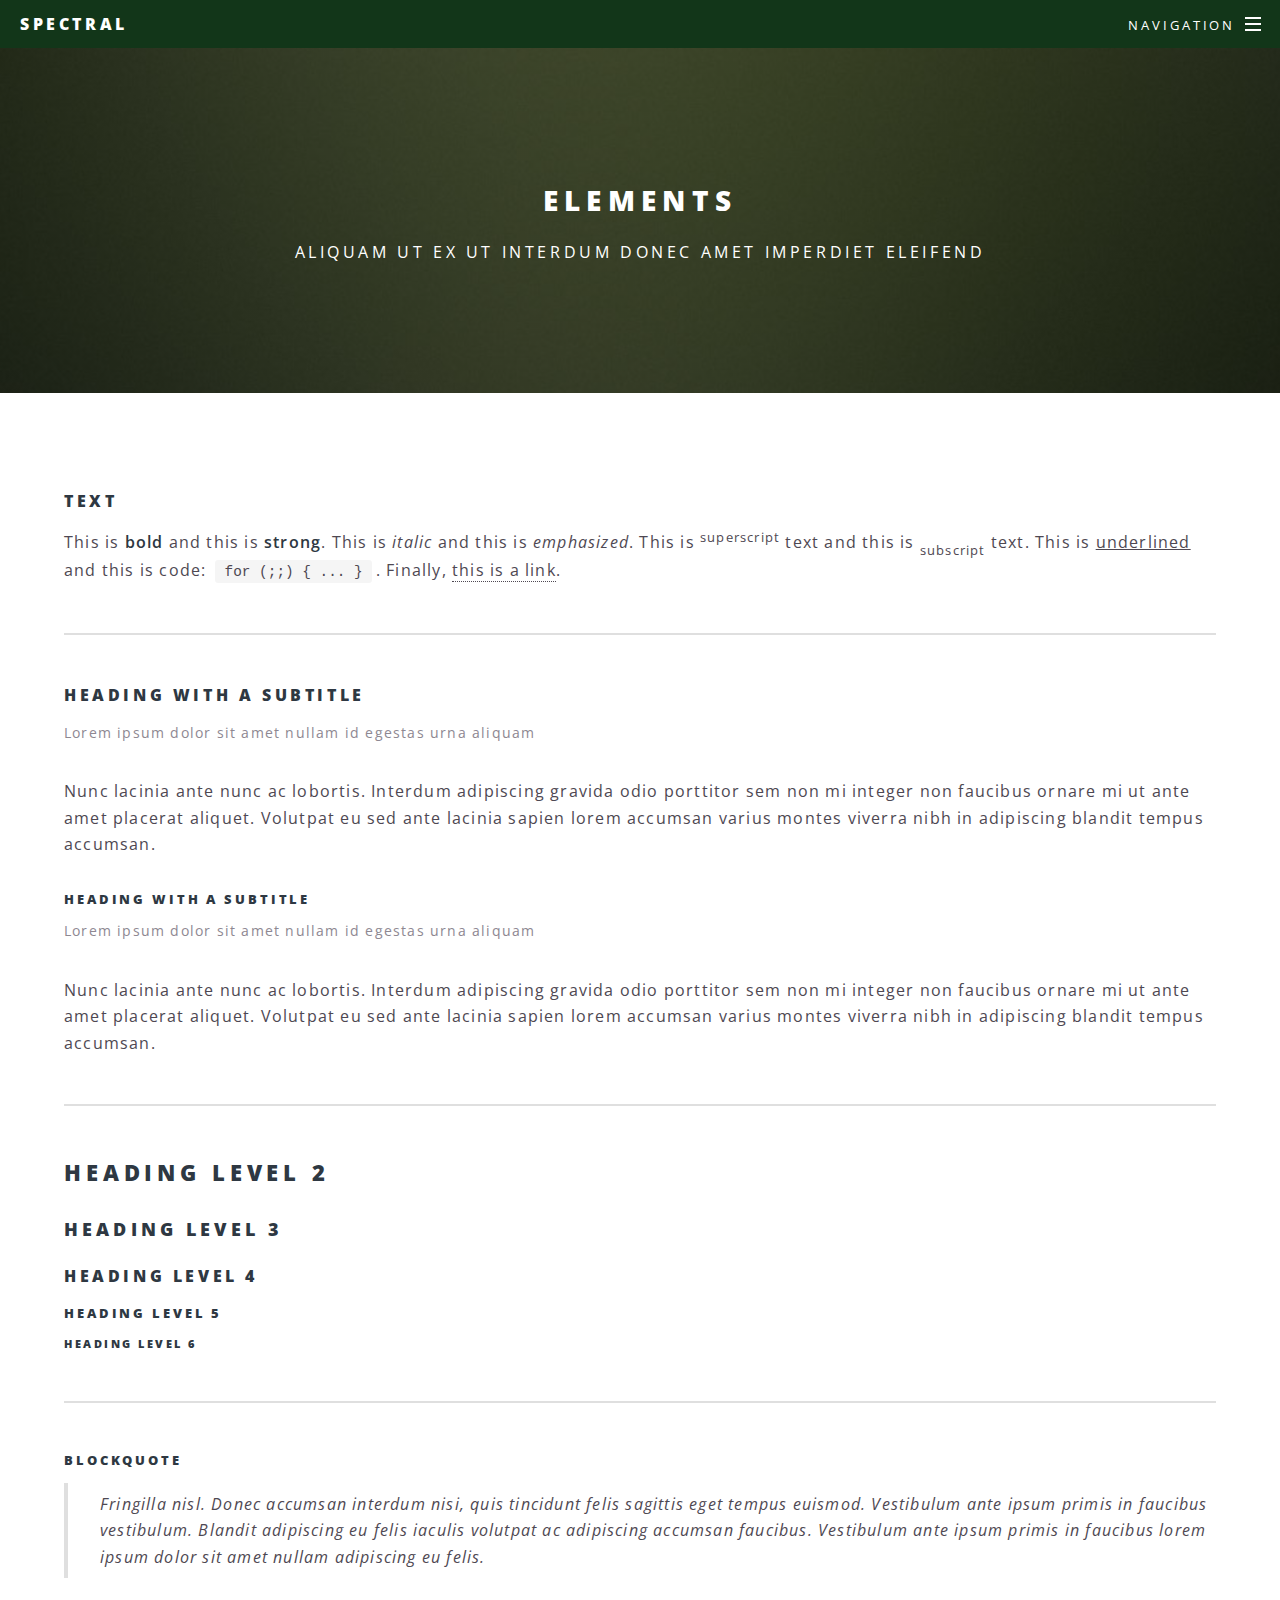
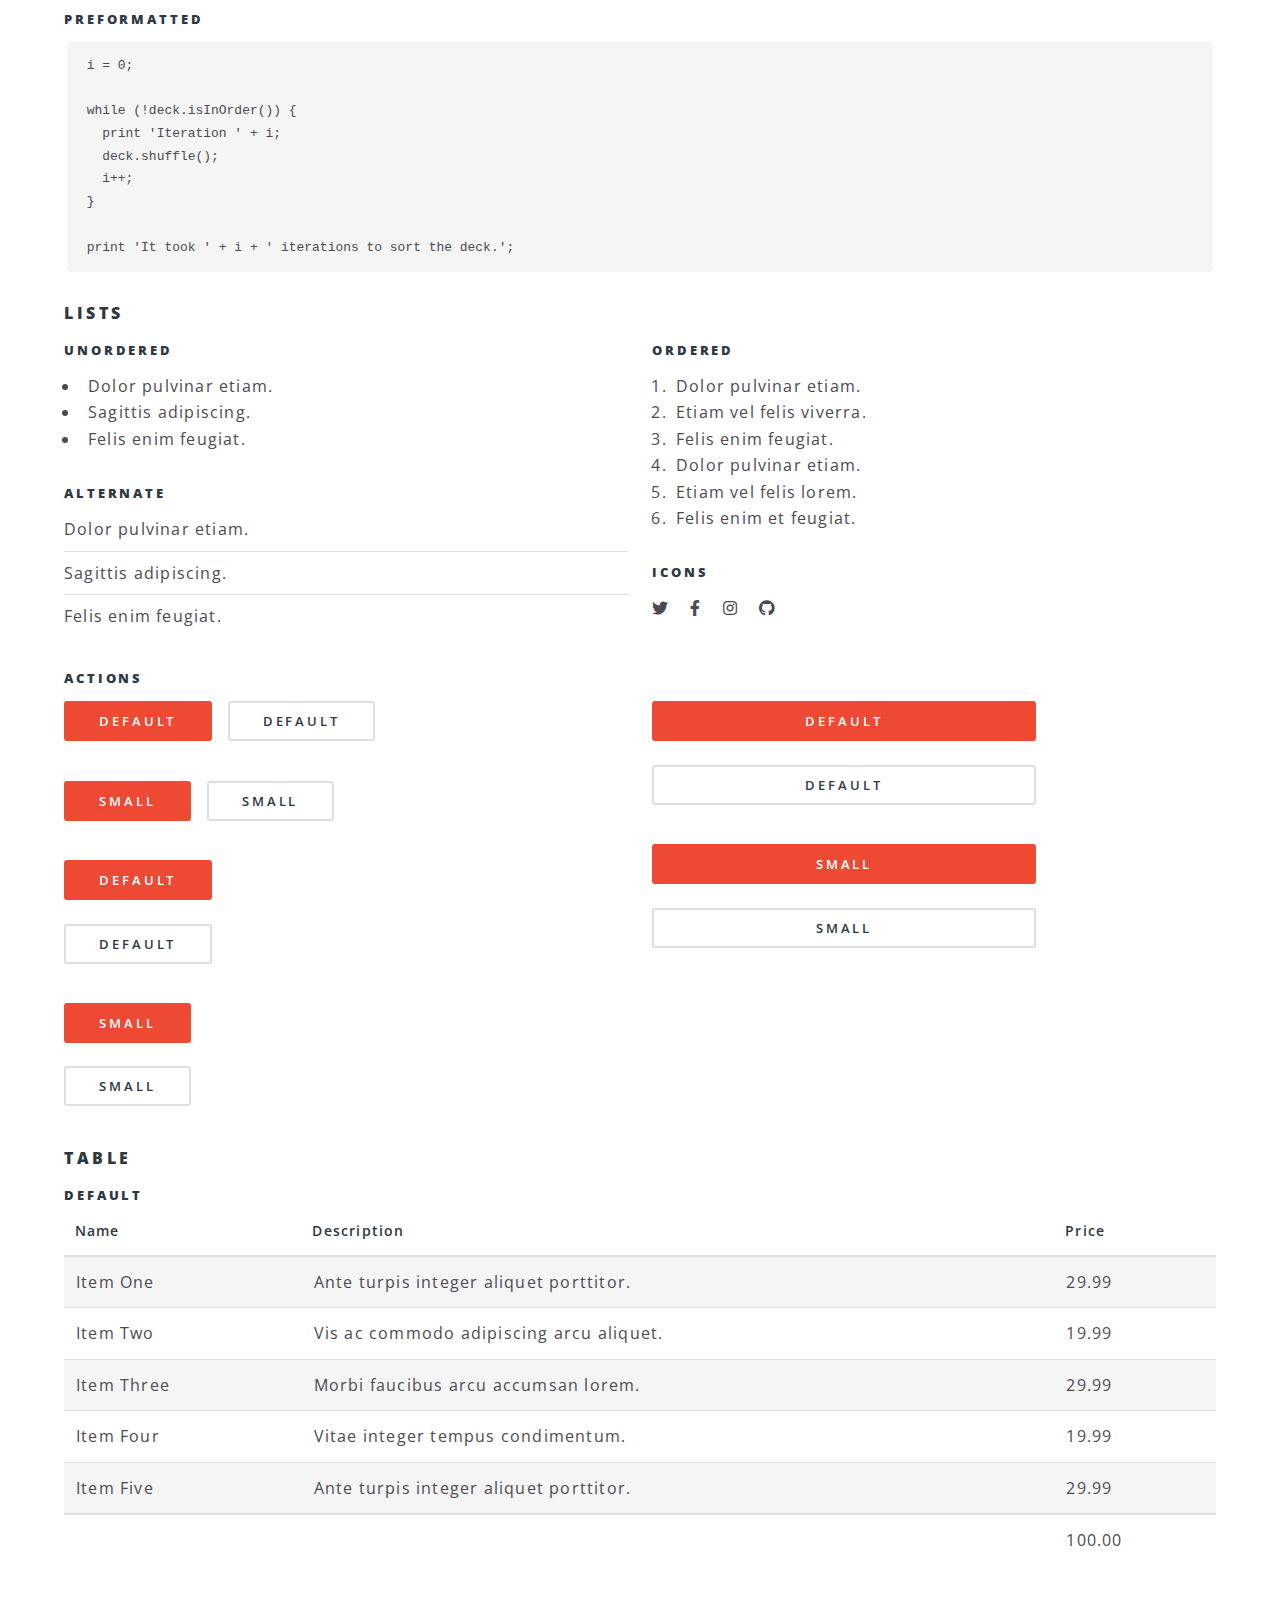
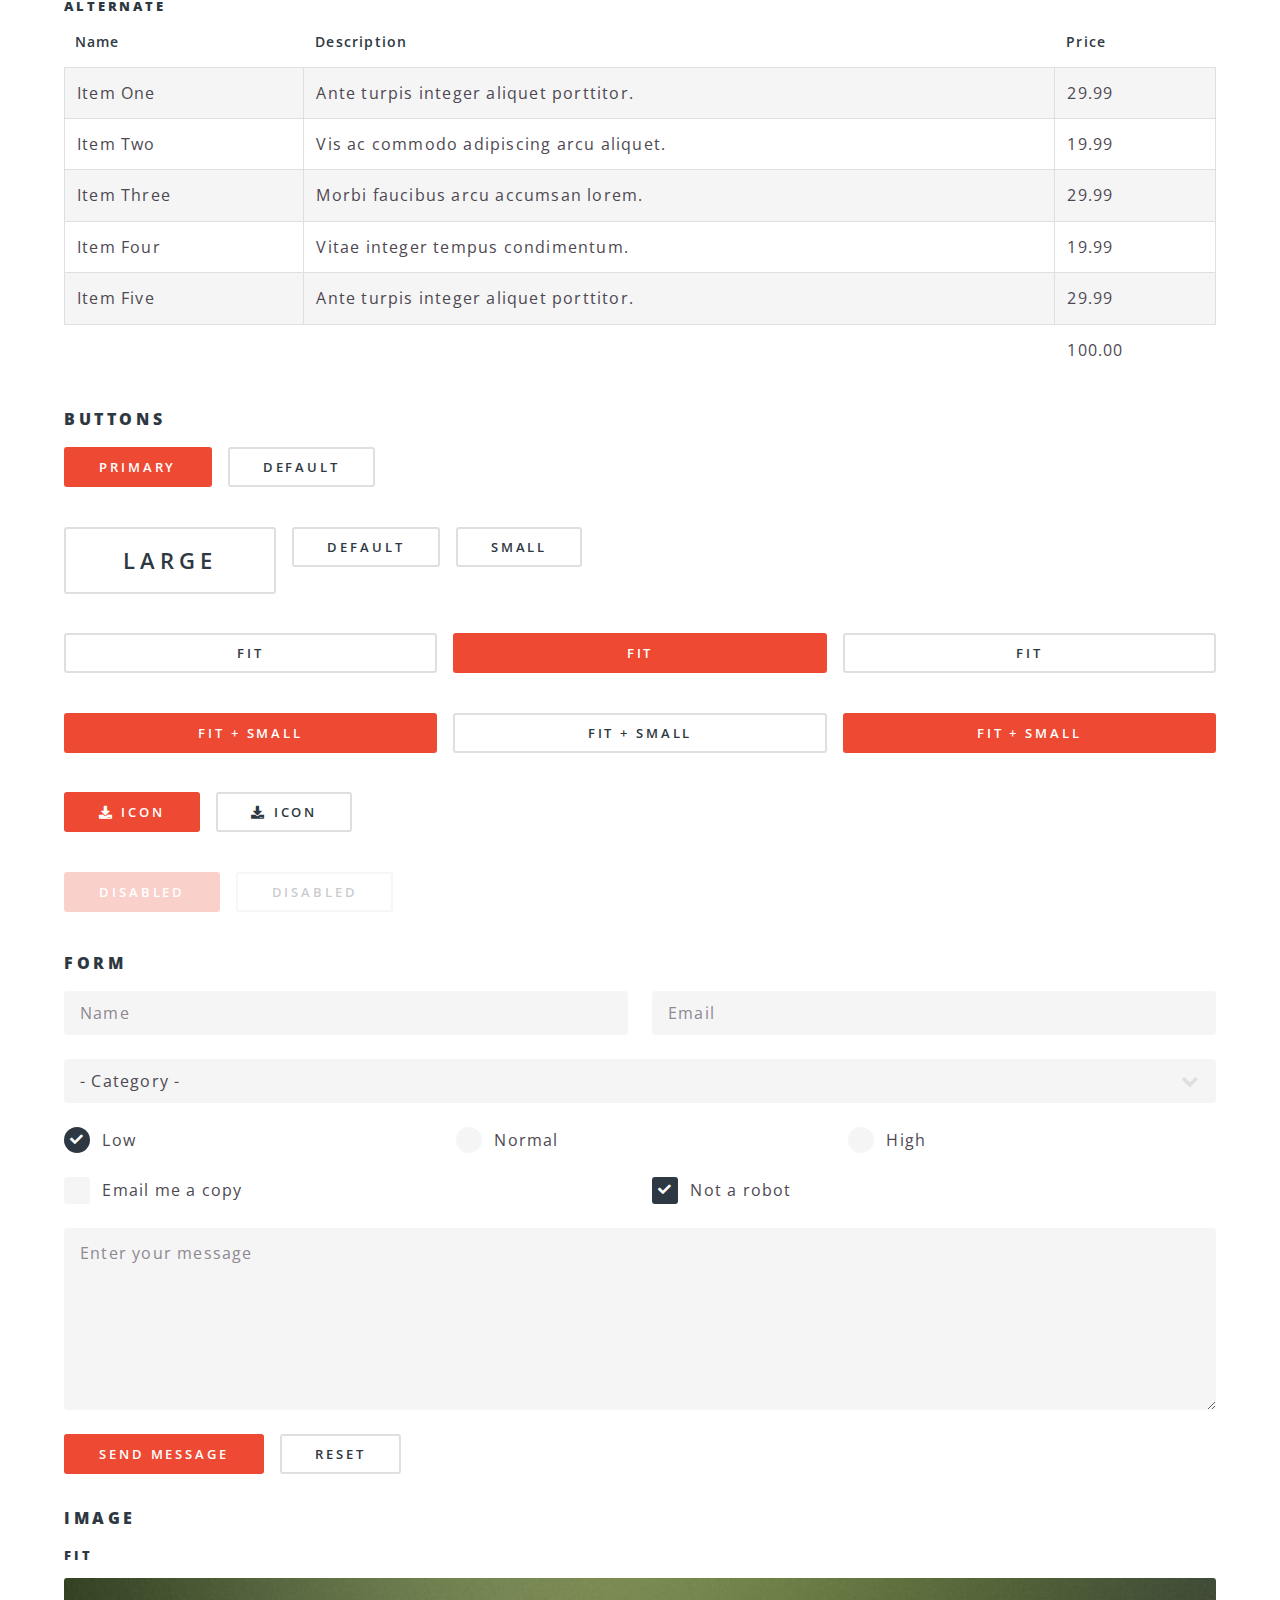
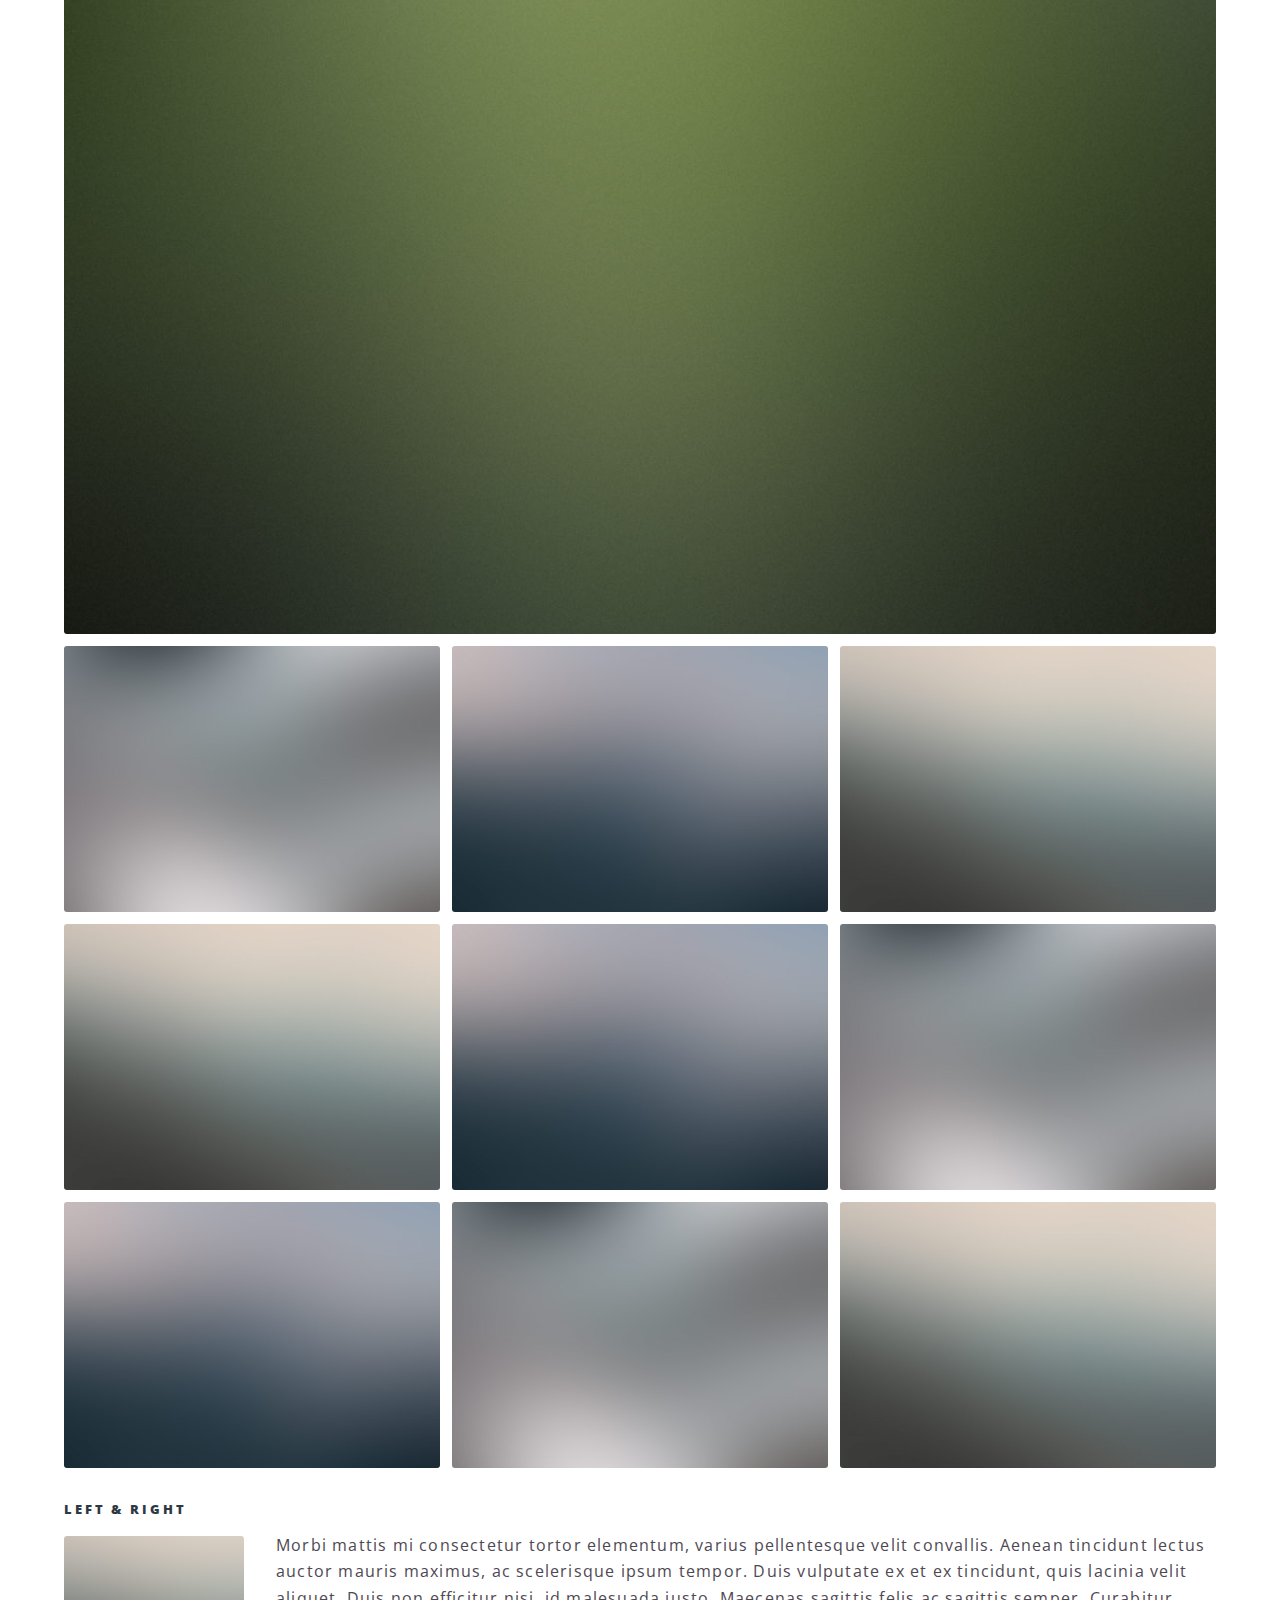
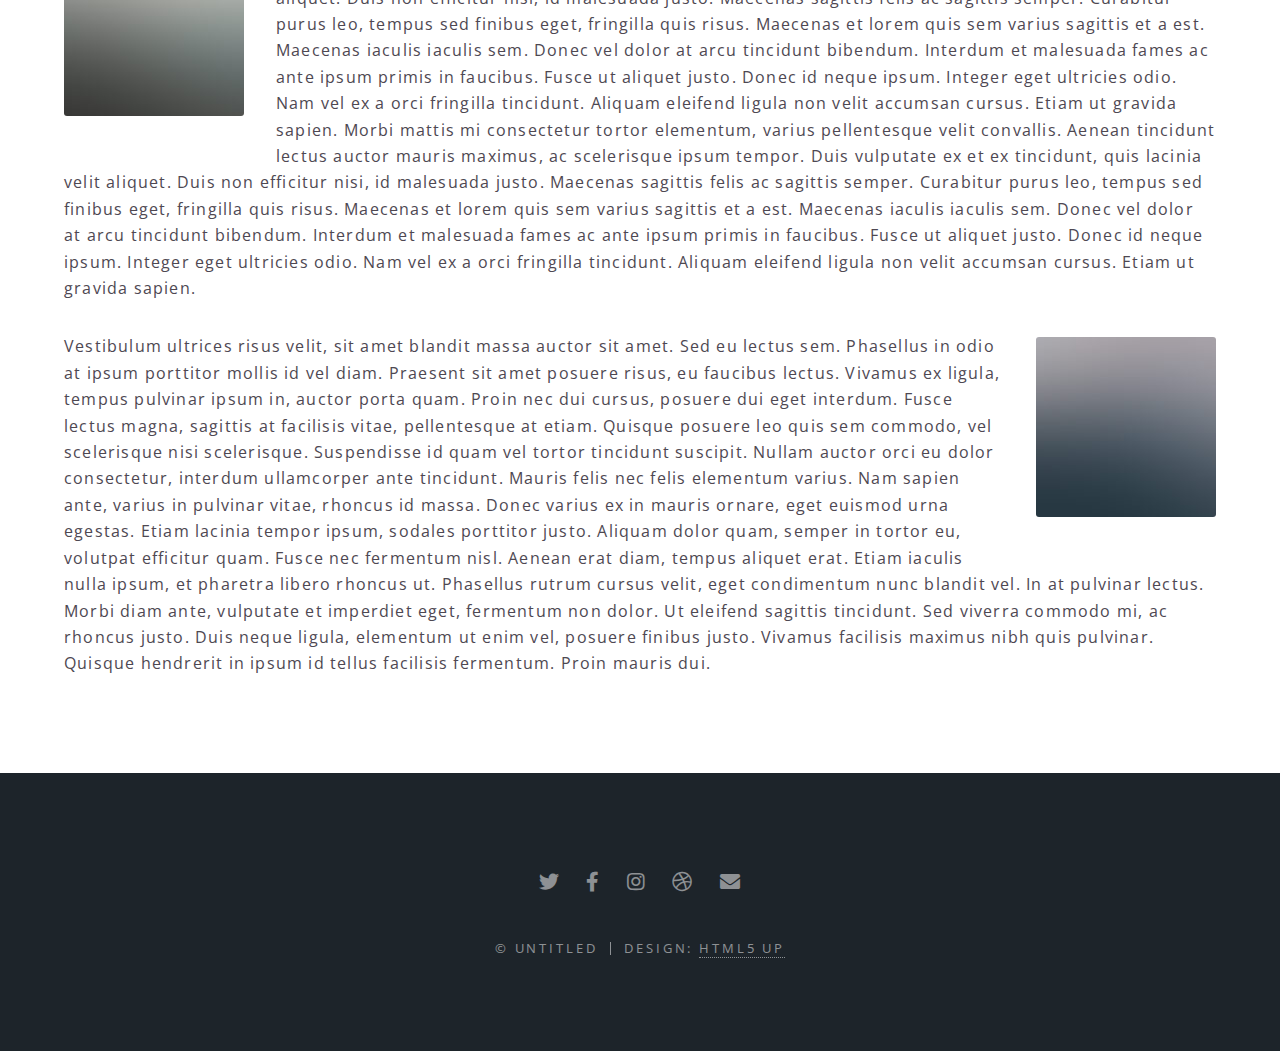
==== contact.html @ ce726f8d "first commit" ====
<!DOCTYPE HTML>
<!--
	Spectral by HTML5 UP
	html5up.net | @ajlkn
	Free for personal and commercial use under the CCA 3.0 license (html5up.net/license)
-->
<html>
	<head>
		<title>Elements - Spectral by HTML5 UP</title>
		<meta charset="utf-8" />
		<meta name="viewport" content="width=device-width, initial-scale=1, user-scalable=no" />
		<link rel="stylesheet" href="assets/css/main.css" />
		<noscript><link rel="stylesheet" href="assets/css/noscript.css" /></noscript>
	</head>
	<body class="is-preload">

		<!-- Page Wrapper -->
			<div id="page-wrapper">

				<!-- Header -->
					<header id="header">
						<h1><a href="index.html">Spectral</a></h1>
						<nav id="nav">
							<ul>
								<li class="special">
									<a href="#menu" class="menuToggle"><span>Navigation</span></a>
									<div id="menu">
										<ul>
											<li><a href="index.html">About Me</a></li>
											<li><a href="education.html">Education</a></li>
											<li><a href="work.html">Work</a></li>
											<li><a href="research.html">Research</a></li>
											<li><a href="photos.html">Photography</a></li>
											<li><a href="contact.html">Contact</a></li>
										</ul>
									</div>
								</li>
							</ul>
						</nav>
					</header>

				<!-- Main -->
					<article id="main">
						<header>
							<h2>Elements</h2>
							<p>Aliquam ut ex ut interdum donec amet imperdiet eleifend</p>
						</header>
						<section class="wrapper style5">
							<div class="inner">

								<section>
									<h4>Text</h4>
									<p>This is <b>bold</b> and this is <strong>strong</strong>. This is <i>italic</i> and this is <em>emphasized</em>.
									This is <sup>superscript</sup> text and this is <sub>subscript</sub> text.
									This is <u>underlined</u> and this is code: <code>for (;;) { ... }</code>. Finally, <a href="#">this is a link</a>.</p>
									<hr />
									<header>
										<h4>Heading with a Subtitle</h4>
										<p>Lorem ipsum dolor sit amet nullam id egestas urna aliquam</p>
									</header>
									<p>Nunc lacinia ante nunc ac lobortis. Interdum adipiscing gravida odio porttitor sem non mi integer non faucibus ornare mi ut ante amet placerat aliquet. Volutpat eu sed ante lacinia sapien lorem accumsan varius montes viverra nibh in adipiscing blandit tempus accumsan.</p>
									<header>
										<h5>Heading with a Subtitle</h5>
										<p>Lorem ipsum dolor sit amet nullam id egestas urna aliquam</p>
									</header>
									<p>Nunc lacinia ante nunc ac lobortis. Interdum adipiscing gravida odio porttitor sem non mi integer non faucibus ornare mi ut ante amet placerat aliquet. Volutpat eu sed ante lacinia sapien lorem accumsan varius montes viverra nibh in adipiscing blandit tempus accumsan.</p>
									<hr />
									<h2>Heading Level 2</h2>
									<h3>Heading Level 3</h3>
									<h4>Heading Level 4</h4>
									<h5>Heading Level 5</h5>
									<h6>Heading Level 6</h6>
									<hr />
									<h5>Blockquote</h5>
									<blockquote>Fringilla nisl. Donec accumsan interdum nisi, quis tincidunt felis sagittis eget tempus euismod. Vestibulum ante ipsum primis in faucibus vestibulum. Blandit adipiscing eu felis iaculis volutpat ac adipiscing accumsan faucibus. Vestibulum ante ipsum primis in faucibus lorem ipsum dolor sit amet nullam adipiscing eu felis.</blockquote>
									<h5>Preformatted</h5>
									<pre><code>i = 0;

while (!deck.isInOrder()) {
  print 'Iteration ' + i;
  deck.shuffle();
  i++;
}

print 'It took ' + i + ' iterations to sort the deck.';</code></pre>
								</section>

								<section>
									<h4>Lists</h4>
									<div class="row">
										<div class="col-6 col-12-medium">
											<h5>Unordered</h5>
											<ul>
												<li>Dolor pulvinar etiam.</li>
												<li>Sagittis adipiscing.</li>
												<li>Felis enim feugiat.</li>
											</ul>
											<h5>Alternate</h5>
											<ul class="alt">
												<li>Dolor pulvinar etiam.</li>
												<li>Sagittis adipiscing.</li>
												<li>Felis enim feugiat.</li>
											</ul>
										</div>
										<div class="col-6 col-12-medium">
											<h5>Ordered</h5>
											<ol>
												<li>Dolor pulvinar etiam.</li>
												<li>Etiam vel felis viverra.</li>
												<li>Felis enim feugiat.</li>
												<li>Dolor pulvinar etiam.</li>
												<li>Etiam vel felis lorem.</li>
												<li>Felis enim et feugiat.</li>
											</ol>
											<h5>Icons</h5>
											<ul class="icons">
												<li><a href="#" class="icon brands fa-twitter"><span class="label">Twitter</span></a></li>
												<li><a href="#" class="icon brands fa-facebook-f"><span class="label">Facebook</span></a></li>
												<li><a href="#" class="icon brands fa-instagram"><span class="label">Instagram</span></a></li>
												<li><a href="#" class="icon brands fa-github"><span class="label">Github</span></a></li>
											</ul>
										</div>
									</div>
									<h5>Actions</h5>
									<div class="row">
										<div class="col-6 col-12-medium">
											<ul class="actions">
												<li><a href="#" class="button primary">Default</a></li>
												<li><a href="#" class="button">Default</a></li>
											</ul>
											<ul class="actions small">
												<li><a href="#" class="button primary small">Small</a></li>
												<li><a href="#" class="button small">Small</a></li>
											</ul>
											<ul class="actions stacked">
												<li><a href="#" class="button primary">Default</a></li>
												<li><a href="#" class="button">Default</a></li>
											</ul>
											<ul class="actions stacked">
												<li><a href="#" class="button primary small">Small</a></li>
												<li><a href="#" class="button small">Small</a></li>
											</ul>
										</div>
										<div class="col-6 col-12-medium">
											<ul class="actions stacked">
												<li><a href="#" class="button primary fit">Default</a></li>
												<li><a href="#" class="button fit">Default</a></li>
											</ul>
											<ul class="actions stacked">
												<li><a href="#" class="button primary small fit">Small</a></li>
												<li><a href="#" class="button small fit">Small</a></li>
											</ul>
										</div>
									</div>
								</section>

								<section>
									<h4>Table</h4>
									<h5>Default</h5>
									<div class="table-wrapper">
										<table>
											<thead>
												<tr>
													<th>Name</th>
													<th>Description</th>
													<th>Price</th>
												</tr>
											</thead>
											<tbody>
												<tr>
													<td>Item One</td>
													<td>Ante turpis integer aliquet porttitor.</td>
													<td>29.99</td>
												</tr>
												<tr>
													<td>Item Two</td>
													<td>Vis ac commodo adipiscing arcu aliquet.</td>
													<td>19.99</td>
												</tr>
												<tr>
													<td>Item Three</td>
													<td> Morbi faucibus arcu accumsan lorem.</td>
													<td>29.99</td>
												</tr>
												<tr>
													<td>Item Four</td>
													<td>Vitae integer tempus condimentum.</td>
													<td>19.99</td>
												</tr>
												<tr>
													<td>Item Five</td>
													<td>Ante turpis integer aliquet porttitor.</td>
													<td>29.99</td>
												</tr>
											</tbody>
											<tfoot>
												<tr>
													<td colspan="2"></td>
													<td>100.00</td>
												</tr>
											</tfoot>
										</table>
									</div>

									<h5>Alternate</h5>
									<div class="table-wrapper">
										<table class="alt">
											<thead>
												<tr>
													<th>Name</th>
													<th>Description</th>
													<th>Price</th>
												</tr>
											</thead>
											<tbody>
												<tr>
													<td>Item One</td>
													<td>Ante turpis integer aliquet porttitor.</td>
													<td>29.99</td>
												</tr>
												<tr>
													<td>Item Two</td>
													<td>Vis ac commodo adipiscing arcu aliquet.</td>
													<td>19.99</td>
												</tr>
												<tr>
													<td>Item Three</td>
													<td> Morbi faucibus arcu accumsan lorem.</td>
													<td>29.99</td>
												</tr>
												<tr>
													<td>Item Four</td>
													<td>Vitae integer tempus condimentum.</td>
													<td>19.99</td>
												</tr>
												<tr>
													<td>Item Five</td>
													<td>Ante turpis integer aliquet porttitor.</td>
													<td>29.99</td>
												</tr>
											</tbody>
											<tfoot>
												<tr>
													<td colspan="2"></td>
													<td>100.00</td>
												</tr>
											</tfoot>
										</table>
									</div>
								</section>

								<section>
									<h4>Buttons</h4>
									<ul class="actions">
										<li><a href="#" class="button primary">Primary</a></li>
										<li><a href="#" class="button">Default</a></li>
									</ul>
									<ul class="actions">
										<li><a href="#" class="button large">Large</a></li>
										<li><a href="#" class="button">Default</a></li>
										<li><a href="#" class="button small">Small</a></li>
									</ul>
									<ul class="actions fit">
										<li><a href="#" class="button fit">Fit</a></li>
										<li><a href="#" class="button primary fit">Fit</a></li>
										<li><a href="#" class="button fit">Fit</a></li>
									</ul>
									<ul class="actions fit small">
										<li><a href="#" class="button primary fit small">Fit + Small</a></li>
										<li><a href="#" class="button fit small">Fit + Small</a></li>
										<li><a href="#" class="button primary fit small">Fit + Small</a></li>
									</ul>
									<ul class="actions">
										<li><a href="#" class="button primary icon solid fa-download">Icon</a></li>
										<li><a href="#" class="button icon solid fa-download">Icon</a></li>
									</ul>
									<ul class="actions">
										<li><span class="button primary disabled">Disabled</span></li>
										<li><span class="button disabled">Disabled</span></li>
									</ul>
								</section>

								<section>
									<h4>Form</h4>
									<form method="post" action="#">
										<div class="row gtr-uniform">
											<div class="col-6 col-12-xsmall">
												<input type="text" name="demo-name" id="demo-name" value="" placeholder="Name" />
											</div>
											<div class="col-6 col-12-xsmall">
												<input type="email" name="demo-email" id="demo-email" value="" placeholder="Email" />
											</div>
											<div class="col-12">
												<select name="demo-category" id="demo-category">
													<option value="">- Category -</option>
													<option value="1">Manufacturing</option>
													<option value="1">Shipping</option>
													<option value="1">Administration</option>
													<option value="1">Human Resources</option>
												</select>
											</div>
											<div class="col-4 col-12-small">
												<input type="radio" id="demo-priority-low" name="demo-priority" checked>
												<label for="demo-priority-low">Low</label>
											</div>
											<div class="col-4 col-12-small">
												<input type="radio" id="demo-priority-normal" name="demo-priority">
												<label for="demo-priority-normal">Normal</label>
											</div>
											<div class="col-4 col-12-small">
												<input type="radio" id="demo-priority-high" name="demo-priority">
												<label for="demo-priority-high">High</label>
											</div>
											<div class="col-6 col-12-small">
												<input type="checkbox" id="demo-copy" name="demo-copy">
												<label for="demo-copy">Email me a copy</label>
											</div>
											<div class="col-6 col-12-small">
												<input type="checkbox" id="demo-human" name="demo-human" checked>
												<label for="demo-human">Not a robot</label>
											</div>
											<div class="col-12">
												<textarea name="demo-message" id="demo-message" placeholder="Enter your message" rows="6"></textarea>
											</div>
											<div class="col-12">
												<ul class="actions">
													<li><input type="submit" value="Send Message" class="primary" /></li>
													<li><input type="reset" value="Reset" /></li>
												</ul>
											</div>
										</div>
									</form>
								</section>

								<section>
									<h4>Image</h4>
									<h5>Fit</h5>
									<div class="box alt">
										<div class="row gtr-50 gtr-uniform">
											<div class="col-12"><span class="image fit"><img src="images/banner.jpg" alt="" /></span></div>
											<div class="col-4"><span class="image fit"><img src="images/pic01.jpg" alt="" /></span></div>
											<div class="col-4"><span class="image fit"><img src="images/pic02.jpg" alt="" /></span></div>
											<div class="col-4"><span class="image fit"><img src="images/pic03.jpg" alt="" /></span></div>
											<div class="col-4"><span class="image fit"><img src="images/pic03.jpg" alt="" /></span></div>
											<div class="col-4"><span class="image fit"><img src="images/pic02.jpg" alt="" /></span></div>
											<div class="col-4"><span class="image fit"><img src="images/pic01.jpg" alt="" /></span></div>
											<div class="col-4"><span class="image fit"><img src="images/pic02.jpg" alt="" /></span></div>
											<div class="col-4"><span class="image fit"><img src="images/pic01.jpg" alt="" /></span></div>
											<div class="col-4"><span class="image fit"><img src="images/pic03.jpg" alt="" /></span></div>
										</div>
									</div>
									<h5>Left &amp; Right</h5>
									<p><span class="image left"><img src="images/pic04.jpg" alt="" /></span>Morbi mattis mi consectetur tortor elementum, varius pellentesque velit convallis. Aenean tincidunt lectus auctor mauris maximus, ac scelerisque ipsum tempor. Duis vulputate ex et ex tincidunt, quis lacinia velit aliquet. Duis non efficitur nisi, id malesuada justo. Maecenas sagittis felis ac sagittis semper. Curabitur purus leo, tempus sed finibus eget, fringilla quis risus. Maecenas et lorem quis sem varius sagittis et a est. Maecenas iaculis iaculis sem. Donec vel dolor at arcu tincidunt bibendum. Interdum et malesuada fames ac ante ipsum primis in faucibus. Fusce ut aliquet justo. Donec id neque ipsum. Integer eget ultricies odio. Nam vel ex a orci fringilla tincidunt. Aliquam eleifend ligula non velit accumsan cursus. Etiam ut gravida sapien. Morbi mattis mi consectetur tortor elementum, varius pellentesque velit convallis. Aenean tincidunt lectus auctor mauris maximus, ac scelerisque ipsum tempor. Duis vulputate ex et ex tincidunt, quis lacinia velit aliquet. Duis non efficitur nisi, id malesuada justo. Maecenas sagittis felis ac sagittis semper. Curabitur purus leo, tempus sed finibus eget, fringilla quis risus. Maecenas et lorem quis sem varius sagittis et a est. Maecenas iaculis iaculis sem. Donec vel dolor at arcu tincidunt bibendum. Interdum et malesuada fames ac ante ipsum primis in faucibus. Fusce ut aliquet justo. Donec id neque ipsum. Integer eget ultricies odio. Nam vel ex a orci fringilla tincidunt. Aliquam eleifend ligula non velit accumsan cursus. Etiam ut gravida sapien.</p>
									<p><span class="image right"><img src="images/pic05.jpg" alt="" /></span>Vestibulum ultrices risus velit, sit amet blandit massa auctor sit amet. Sed eu lectus sem. Phasellus in odio at ipsum porttitor mollis id vel diam. Praesent sit amet posuere risus, eu faucibus lectus. Vivamus ex ligula, tempus pulvinar ipsum in, auctor porta quam. Proin nec dui cursus, posuere dui eget interdum. Fusce lectus magna, sagittis at facilisis vitae, pellentesque at etiam. Quisque posuere leo quis sem commodo, vel scelerisque nisi scelerisque. Suspendisse id quam vel tortor tincidunt suscipit. Nullam auctor orci eu dolor consectetur, interdum ullamcorper ante tincidunt. Mauris felis nec felis elementum varius. Nam sapien ante, varius in pulvinar vitae, rhoncus id massa. Donec varius ex in mauris ornare, eget euismod urna egestas. Etiam lacinia tempor ipsum, sodales porttitor justo. Aliquam dolor quam, semper in tortor eu, volutpat efficitur quam. Fusce nec fermentum nisl. Aenean erat diam, tempus aliquet erat. Etiam iaculis nulla ipsum, et pharetra libero rhoncus ut. Phasellus rutrum cursus velit, eget condimentum nunc blandit vel. In at pulvinar lectus. Morbi diam ante, vulputate et imperdiet eget, fermentum non dolor. Ut eleifend sagittis tincidunt. Sed viverra commodo mi, ac rhoncus justo. Duis neque ligula, elementum ut enim vel, posuere finibus justo. Vivamus facilisis maximus nibh quis pulvinar. Quisque hendrerit in ipsum id tellus facilisis fermentum. Proin mauris dui.</p>
								</section>

							</div>
						</section>
					</article>

				<!-- Footer -->
					<footer id="footer">
						<ul class="icons">
							<li><a href="#" class="icon brands fa-twitter"><span class="label">Twitter</span></a></li>
							<li><a href="#" class="icon brands fa-facebook-f"><span class="label">Facebook</span></a></li>
							<li><a href="#" class="icon brands fa-instagram"><span class="label">Instagram</span></a></li>
							<li><a href="#" class="icon brands fa-dribbble"><span class="label">Dribbble</span></a></li>
							<li><a href="#" class="icon solid fa-envelope"><span class="label">Email</span></a></li>
						</ul>
						<ul class="copyright">
							<li>&copy; Untitled</li><li>Design: <a href="http://html5up.net">HTML5 UP</a></li>
						</ul>
					</footer>

			</div>

		<!-- Scripts -->
			<script src="assets/js/jquery.min.js"></script>
			<script src="assets/js/jquery.scrollex.min.js"></script>
			<script src="assets/js/jquery.scrolly.min.js"></script>
			<script src="assets/js/browser.min.js"></script>
			<script src="assets/js/breakpoints.min.js"></script>
			<script src="assets/js/util.js"></script>
			<script src="assets/js/main.js"></script>

	</body>
</html>
---- assets/css/main.css ----
@import url(fontawesome-all.min.css);
@import url("https://fonts.googleapis.com/css?family=Open+Sans:400,400italic,600,600italic,800,800italic");

/*
	Spectral by HTML5 UP
	html5up.net | @ajlkn
	Free for personal and commercial use under the CCA 3.0 license (html5up.net/license)
*/

html, body, div, span, applet, object,
iframe, h1, h2, h3, h4, h5, h6, p, blockquote,
pre, a, abbr, acronym, address, big, cite,
code, del, dfn, em, img, ins, kbd, q, s, samp,
small, strike, strong, sub, sup, tt, var, b,
u, i, center, dl, dt, dd, ol, ul, li, fieldset,
form, label, legend, table, caption, tbody,
tfoot, thead, tr, th, td, article, aside,
canvas, details, embed, figure, figcaption,
footer, header, hgroup, menu, nav, output, ruby,
section, summary, time, mark, audio, video {
	margin: 0;
	padding: 0;
	border: 0;
	font-size: 100%;
	font: inherit;
	vertical-align: baseline;}

article, aside, details, figcaption, figure,
footer, header, hgroup, menu, nav, section {
	display: block;}

body {
	line-height: 1;
}

ol, ul {
	list-style: none;
}

blockquote, q {
	quotes: none;
}

	blockquote:before, blockquote:after, q:before, q:after {
		content: '';
		content: none;
	}

table {
	border-collapse: collapse;
	border-spacing: 0;
}

body {
	-webkit-text-size-adjust: none;
}

mark {
	background-color: transparent;
	color: inherit;
}

input::-moz-focus-inner {
	border: 0;
	padding: 0;
}

input, select, textarea {
	-moz-appearance: none;
	-webkit-appearance: none;
	-ms-appearance: none;
	appearance: none;
}

/* Basic */

	@-ms-viewport {
		width: device-width;
	}

	html {
		box-sizing: border-box;
	}

	*, *:before, *:after {
		box-sizing: inherit;
	}

	body {
		background: #2e3842;
	}

		body.is-preload *, body.is-preload *:before, body.is-preload *:after {
			-moz-animation: none !important;
			-webkit-animation: none !important;
			-ms-animation: none !important;
			animation: none !important;
			-moz-transition: none !important;
			-webkit-transition: none !important;
			-ms-transition: none !important;
			transition: none !important;
		}

	body, input, select, textarea {
		color: #fff;
		font-family: "Open Sans", Helvetica, sans-serif;
		font-size: 15pt;
		font-weight: 400;
		letter-spacing: 0.075em;
		line-height: 1.65em;
	}

		@media screen and (max-width: 1680px) {

			body, input, select, textarea {
				font-size: 13pt;
			}

		}

		@media screen and (max-width: 1280px) {

			body, input, select, textarea {
				font-size: 12pt;
			}

		}

		@media screen and (max-width: 736px) {

			body, input, select, textarea {
				font-size: 11pt;
				letter-spacing: 0.0375em;
			}

		}

	a {
		-moz-transition: color 0.2s ease, border-bottom-color 0.2s ease;
		-webkit-transition: color 0.2s ease, border-bottom-color 0.2s ease;
		-ms-transition: color 0.2s ease, border-bottom-color 0.2s ease;
		transition: color 0.2s ease, border-bottom-color 0.2s ease;
		border-bottom: dotted 1px;
		color: inherit;
		text-decoration: none;
	}

		a:hover {
			border-bottom-color: transparent;
		}

	strong, b {
		color: #fff;
		font-weight: 600;
	}

	em, i {
		font-style: italic;
	}

	p {
		margin: 0 0 2em 0;
	}

	h1, h2, h3, h4, h5, h6 {
		color: #fff;
		font-weight: 800;
		letter-spacing: 0.225em;
		line-height: 1em;
		margin: 0 0 1em 0;
		text-transform: uppercase;
	}

		h1 a, h2 a, h3 a, h4 a, h5 a, h6 a {
			color: inherit;
			text-decoration: none;
		}

	h2 {
		font-size: 1.35em;
		line-height: 1.75em;
	}

		@media screen and (max-width: 736px) {

			h2 {
				font-size: 1.1em;
				line-height: 1.65em;
			}

		}

	h3 {
		font-size: 1.15em;
		line-height: 1.75em;
	}

		@media screen and (max-width: 736px) {

			h3 {
				font-size: 1em;
				line-height: 1.65em;
			}

		}

	h4 {
		font-size: 1em;
		line-height: 1.5em;
	}

	h5 {
		font-size: 0.8em;
		line-height: 1.5em;
	}

	h6 {
		font-size: 0.7em;
		line-height: 1.5em;
	}

	sub {
		font-size: 0.8em;
		position: relative;
		top: 0.5em;
	}

	sup {
		font-size: 0.8em;
		position: relative;
		top: -0.5em;
	}

	hr {
		border: 0;
		border-bottom: solid 2px #fff;
		margin: 3em 0;
	}

		hr.major {
			margin: 4.5em 0;
		}

	blockquote {
		border-left: solid 4px #fff;
		font-style: italic;
		margin: 0 0 2em 0;
		padding: 0.5em 0 0.5em 2em;
	}

	code {
		background: rgba(144, 144, 144, 0.25);
		border-radius: 3px;
		font-family: "Courier New", monospace;
		font-size: 0.9em;
		letter-spacing: 0;
		margin: 0 0.25em;
		padding: 0.25em 0.65em;
	}

	pre {
		-webkit-overflow-scrolling: touch;
		font-family: "Courier New", monospace;
		font-size: 0.9em;
		margin: 0 0 2em 0;
	}

		pre code {
			display: block;
			line-height: 1.75em;
			padding: 1em 1.5em;
			overflow-x: auto;
		}

	.align-left {
		text-align: left;
	}

	.align-center {
		text-align: center;
	}

	.align-right {
		text-align: right;
	}

/* Row */

	.row {
		display: flex;
		flex-wrap: wrap;
		box-sizing: border-box;
		align-items: stretch;
	}

		.row > * {
			box-sizing: border-box;
		}

		.row.gtr-uniform > * > :last-child {
			margin-bottom: 0;
		}

		.row.aln-left {
			justify-content: flex-start;
		}

		.row.aln-center {
			justify-content: center;
		}

		.row.aln-right {
			justify-content: flex-end;
		}

		.row.aln-top {
			align-items: flex-start;
		}

		.row.aln-middle {
			align-items: center;
		}

		.row.aln-bottom {
			align-items: flex-end;
		}

		.row > .imp {
			order: -1;
		}

		.row > .col-1 {
			width: 8.33333%;
		}

		.row > .off-1 {
			margin-left: 8.33333%;
		}

		.row > .col-2 {
			width: 16.66667%;
		}

		.row > .off-2 {
			margin-left: 16.66667%;
		}

		.row > .col-3 {
			width: 25%;
		}

		.row > .off-3 {
			margin-left: 25%;
		}

		.row > .col-4 {
			width: 33.33333%;
		}

		.row > .off-4 {
			margin-left: 33.33333%;
		}

		.row > .col-5 {
			width: 41.66667%;
		}

		.row > .off-5 {
			margin-left: 41.66667%;
		}

		.row > .col-6 {
			width: 50%;
		}

		.row > .off-6 {
			margin-left: 50%;
		}

		.row > .col-7 {
			width: 58.33333%;
		}

		.row > .off-7 {
			margin-left: 58.33333%;
		}

		.row > .col-8 {
			width: 66.66667%;
		}

		.row > .off-8 {
			margin-left: 66.66667%;
		}

		.row > .col-9 {
			width: 75%;
		}

		.row > .off-9 {
			margin-left: 75%;
		}

		.row > .col-10 {
			width: 83.33333%;
		}

		.row > .off-10 {
			margin-left: 83.33333%;
		}

		.row > .col-11 {
			width: 91.66667%;
		}

		.row > .off-11 {
			margin-left: 91.66667%;
		}

		.row > .col-12 {
			width: 100%;
		}

		.row > .off-12 {
			margin-left: 100%;
		}

		.row.gtr-0 {
			margin-top: 0;
			margin-left: 0em;
		}

			.row.gtr-0 > * {
				padding: 0 0 0 0em;
			}

			.row.gtr-0.gtr-uniform {
				margin-top: 0em;
			}

				.row.gtr-0.gtr-uniform > * {
					padding-top: 0em;
				}

		.row.gtr-25 {
			margin-top: 0;
			margin-left: -0.375em;
		}

			.row.gtr-25 > * {
				padding: 0 0 0 0.375em;
			}

			.row.gtr-25.gtr-uniform {
				margin-top: -0.375em;
			}

				.row.gtr-25.gtr-uniform > * {
					padding-top: 0.375em;
				}

		.row.gtr-50 {
			margin-top: 0;
			margin-left: -0.75em;
		}

			.row.gtr-50 > * {
				padding: 0 0 0 0.75em;
			}

			.row.gtr-50.gtr-uniform {
				margin-top: -0.75em;
			}

				.row.gtr-50.gtr-uniform > * {
					padding-top: 0.75em;
				}

		.row {
			margin-top: 0;
			margin-left: -1.5em;
		}

			.row > * {
				padding: 0 0 0 1.5em;
			}

			.row.gtr-uniform {
				margin-top: -1.5em;
			}

				.row.gtr-uniform > * {
					padding-top: 1.5em;
				}

		.row.gtr-150 {
			margin-top: 0;
			margin-left: -2.25em;
		}

			.row.gtr-150 > * {
				padding: 0 0 0 2.25em;
			}

			.row.gtr-150.gtr-uniform {
				margin-top: -2.25em;
			}

				.row.gtr-150.gtr-uniform > * {
					padding-top: 2.25em;
				}

		.row.gtr-200 {
			margin-top: 0;
			margin-left: -3em;
		}

			.row.gtr-200 > * {
				padding: 0 0 0 3em;
			}

			.row.gtr-200.gtr-uniform {
				margin-top: -3em;
			}

				.row.gtr-200.gtr-uniform > * {
					padding-top: 3em;
				}

		@media screen and (max-width: 1680px) {

			.row {
				display: flex;
				flex-wrap: wrap;
				box-sizing: border-box;
				align-items: stretch;
			}

				.row > * {
					box-sizing: border-box;
				}

				.row.gtr-uniform > * > :last-child {
					margin-bottom: 0;
				}

				.row.aln-left {
					justify-content: flex-start;
				}

				.row.aln-center {
					justify-content: center;
				}

				.row.aln-right {
					justify-content: flex-end;
				}

				.row.aln-top {
					align-items: flex-start;
				}

				.row.aln-middle {
					align-items: center;
				}

				.row.aln-bottom {
					align-items: flex-end;
				}

				.row > .imp-xlarge {
					order: -1;
				}

				.row > .col-1-xlarge {
					width: 8.33333%;
				}

				.row > .off-1-xlarge {
					margin-left: 8.33333%;
				}

				.row > .col-2-xlarge {
					width: 16.66667%;
				}

				.row > .off-2-xlarge {
					margin-left: 16.66667%;
				}

				.row > .col-3-xlarge {
					width: 25%;
				}

				.row > .off-3-xlarge {
					margin-left: 25%;
				}

				.row > .col-4-xlarge {
					width: 33.33333%;
				}

				.row > .off-4-xlarge {
					margin-left: 33.33333%;
				}

				.row > .col-5-xlarge {
					width: 41.66667%;
				}

				.row > .off-5-xlarge {
					margin-left: 41.66667%;
				}

				.row > .col-6-xlarge {
					width: 50%;
				}

				.row > .off-6-xlarge {
					margin-left: 50%;
				}

				.row > .col-7-xlarge {
					width: 58.33333%;
				}

				.row > .off-7-xlarge {
					margin-left: 58.33333%;
				}

				.row > .col-8-xlarge {
					width: 66.66667%;
				}

				.row > .off-8-xlarge {
					margin-left: 66.66667%;
				}

				.row > .col-9-xlarge {
					width: 75%;
				}

				.row > .off-9-xlarge {
					margin-left: 75%;
				}

				.row > .col-10-xlarge {
					width: 83.33333%;
				}

				.row > .off-10-xlarge {
					margin-left: 83.33333%;
				}

				.row > .col-11-xlarge {
					width: 91.66667%;
				}

				.row > .off-11-xlarge {
					margin-left: 91.66667%;
				}

				.row > .col-12-xlarge {
					width: 100%;
				}

				.row > .off-12-xlarge {
					margin-left: 100%;
				}

				.row.gtr-0 {
					margin-top: 0;
					margin-left: 0em;
				}

					.row.gtr-0 > * {
						padding: 0 0 0 0em;
					}

					.row.gtr-0.gtr-uniform {
						margin-top: 0em;
					}

						.row.gtr-0.gtr-uniform > * {
							padding-top: 0em;
						}

				.row.gtr-25 {
					margin-top: 0;
					margin-left: -0.375em;
				}

					.row.gtr-25 > * {
						padding: 0 0 0 0.375em;
					}

					.row.gtr-25.gtr-uniform {
						margin-top: -0.375em;
					}

						.row.gtr-25.gtr-uniform > * {
							padding-top: 0.375em;
						}

				.row.gtr-50 {
					margin-top: 0;
					margin-left: -0.75em;
				}

					.row.gtr-50 > * {
						padding: 0 0 0 0.75em;
					}

					.row.gtr-50.gtr-uniform {
						margin-top: -0.75em;
					}

						.row.gtr-50.gtr-uniform > * {
							padding-top: 0.75em;
						}

				.row {
					margin-top: 0;
					margin-left: -1.5em;
				}

					.row > * {
						padding: 0 0 0 1.5em;
					}

					.row.gtr-uniform {
						margin-top: -1.5em;
					}

						.row.gtr-uniform > * {
							padding-top: 1.5em;
						}

				.row.gtr-150 {
					margin-top: 0;
					margin-left: -2.25em;
				}

					.row.gtr-150 > * {
						padding: 0 0 0 2.25em;
					}

					.row.gtr-150.gtr-uniform {
						margin-top: -2.25em;
					}

						.row.gtr-150.gtr-uniform > * {
							padding-top: 2.25em;
						}

				.row.gtr-200 {
					margin-top: 0;
					margin-left: -3em;
				}

					.row.gtr-200 > * {
						padding: 0 0 0 3em;
					}

					.row.gtr-200.gtr-uniform {
						margin-top: -3em;
					}

						.row.gtr-200.gtr-uniform > * {
							padding-top: 3em;
						}

		}

		@media screen and (max-width: 1280px) {

			.row {
				display: flex;
				flex-wrap: wrap;
				box-sizing: border-box;
				align-items: stretch;
			}

				.row > * {
					box-sizing: border-box;
				}

				.row.gtr-uniform > * > :last-child {
					margin-bottom: 0;
				}

				.row.aln-left {
					justify-content: flex-start;
				}

				.row.aln-center {
					justify-content: center;
				}

				.row.aln-right {
					justify-content: flex-end;
				}

				.row.aln-top {
					align-items: flex-start;
				}

				.row.aln-middle {
					align-items: center;
				}

				.row.aln-bottom {
					align-items: flex-end;
				}

				.row > .imp-large {
					order: -1;
				}

				.row > .col-1-large {
					width: 8.33333%;
				}

				.row > .off-1-large {
					margin-left: 8.33333%;
				}

				.row > .col-2-large {
					width: 16.66667%;
				}

				.row > .off-2-large {
					margin-left: 16.66667%;
				}

				.row > .col-3-large {
					width: 25%;
				}

				.row > .off-3-large {
					margin-left: 25%;
				}

				.row > .col-4-large {
					width: 33.33333%;
				}

				.row > .off-4-large {
					margin-left: 33.33333%;
				}

				.row > .col-5-large {
					width: 41.66667%;
				}

				.row > .off-5-large {
					margin-left: 41.66667%;
				}

				.row > .col-6-large {
					width: 50%;
				}

				.row > .off-6-large {
					margin-left: 50%;
				}

				.row > .col-7-large {
					width: 58.33333%;
				}

				.row > .off-7-large {
					margin-left: 58.33333%;
				}

				.row > .col-8-large {
					width: 66.66667%;
				}

				.row > .off-8-large {
					margin-left: 66.66667%;
				}

				.row > .col-9-large {
					width: 75%;
				}

				.row > .off-9-large {
					margin-left: 75%;
				}

				.row > .col-10-large {
					width: 83.33333%;
				}

				.row > .off-10-large {
					margin-left: 83.33333%;
				}

				.row > .col-11-large {
					width: 91.66667%;
				}

				.row > .off-11-large {
					margin-left: 91.66667%;
				}

				.row > .col-12-large {
					width: 100%;
				}

				.row > .off-12-large {
					margin-left: 100%;
				}

				.row.gtr-0 {
					margin-top: 0;
					margin-left: 0em;
				}

					.row.gtr-0 > * {
						padding: 0 0 0 0em;
					}

					.row.gtr-0.gtr-uniform {
						margin-top: 0em;
					}

						.row.gtr-0.gtr-uniform > * {
							padding-top: 0em;
						}

				.row.gtr-25 {
					margin-top: 0;
					margin-left: -0.375em;
				}

					.row.gtr-25 > * {
						padding: 0 0 0 0.375em;
					}

					.row.gtr-25.gtr-uniform {
						margin-top: -0.375em;
					}

						.row.gtr-25.gtr-uniform > * {
							padding-top: 0.375em;
						}

				.row.gtr-50 {
					margin-top: 0;
					margin-left: -0.75em;
				}

					.row.gtr-50 > * {
						padding: 0 0 0 0.75em;
					}

					.row.gtr-50.gtr-uniform {
						margin-top: -0.75em;
					}

						.row.gtr-50.gtr-uniform > * {
							padding-top: 0.75em;
						}

				.row {
					margin-top: 0;
					margin-left: -1.5em;
				}

					.row > * {
						padding: 0 0 0 1.5em;
					}

					.row.gtr-uniform {
						margin-top: -1.5em;
					}

						.row.gtr-uniform > * {
							padding-top: 1.5em;
						}

				.row.gtr-150 {
					margin-top: 0;
					margin-left: -2.25em;
				}

					.row.gtr-150 > * {
						padding: 0 0 0 2.25em;
					}

					.row.gtr-150.gtr-uniform {
						margin-top: -2.25em;
					}

						.row.gtr-150.gtr-uniform > * {
							padding-top: 2.25em;
						}

				.row.gtr-200 {
					margin-top: 0;
					margin-left: -3em;
				}

					.row.gtr-200 > * {
						padding: 0 0 0 3em;
					}

					.row.gtr-200.gtr-uniform {
						margin-top: -3em;
					}

						.row.gtr-200.gtr-uniform > * {
							padding-top: 3em;
						}

		}

		@media screen and (max-width: 980px) {

			.row {
				display: flex;
				flex-wrap: wrap;
				box-sizing: border-box;
				align-items: stretch;
			}

				.row > * {
					box-sizing: border-box;
				}

				.row.gtr-uniform > * > :last-child {
					margin-bottom: 0;
				}

				.row.aln-left {
					justify-content: flex-start;
				}

				.row.aln-center {
					justify-content: center;
				}

				.row.aln-right {
					justify-content: flex-end;
				}

				.row.aln-top {
					align-items: flex-start;
				}

				.row.aln-middle {
					align-items: center;
				}

				.row.aln-bottom {
					align-items: flex-end;
				}

				.row > .imp-medium {
					order: -1;
				}

				.row > .col-1-medium {
					width: 8.33333%;
				}

				.row > .off-1-medium {
					margin-left: 8.33333%;
				}

				.row > .col-2-medium {
					width: 16.66667%;
				}

				.row > .off-2-medium {
					margin-left: 16.66667%;
				}

				.row > .col-3-medium {
					width: 25%;
				}

				.row > .off-3-medium {
					margin-left: 25%;
				}

				.row > .col-4-medium {
					width: 33.33333%;
				}

				.row > .off-4-medium {
					margin-left: 33.33333%;
				}

				.row > .col-5-medium {
					width: 41.66667%;
				}

				.row > .off-5-medium {
					margin-left: 41.66667%;
				}

				.row > .col-6-medium {
					width: 50%;
				}

				.row > .off-6-medium {
					margin-left: 50%;
				}

				.row > .col-7-medium {
					width: 58.33333%;
				}

				.row > .off-7-medium {
					margin-left: 58.33333%;
				}

				.row > .col-8-medium {
					width: 66.66667%;
				}

				.row > .off-8-medium {
					margin-left: 66.66667%;
				}

				.row > .col-9-medium {
					width: 75%;
				}

				.row > .off-9-medium {
					margin-left: 75%;
				}

				.row > .col-10-medium {
					width: 83.33333%;
				}

				.row > .off-10-medium {
					margin-left: 83.33333%;
				}

				.row > .col-11-medium {
					width: 91.66667%;
				}

				.row > .off-11-medium {
					margin-left: 91.66667%;
				}

				.row > .col-12-medium {
					width: 100%;
				}

				.row > .off-12-medium {
					margin-left: 100%;
				}

				.row.gtr-0 {
					margin-top: 0;
					margin-left: 0em;
				}

					.row.gtr-0 > * {
						padding: 0 0 0 0em;
					}

					.row.gtr-0.gtr-uniform {
						margin-top: 0em;
					}

						.row.gtr-0.gtr-uniform > * {
							padding-top: 0em;
						}

				.row.gtr-25 {
					margin-top: 0;
					margin-left: -0.375em;
				}

					.row.gtr-25 > * {
						padding: 0 0 0 0.375em;
					}

					.row.gtr-25.gtr-uniform {
						margin-top: -0.375em;
					}

						.row.gtr-25.gtr-uniform > * {
							padding-top: 0.375em;
						}

				.row.gtr-50 {
					margin-top: 0;
					margin-left: -0.75em;
				}

					.row.gtr-50 > * {
						padding: 0 0 0 0.75em;
					}

					.row.gtr-50.gtr-uniform {
						margin-top: -0.75em;
					}

						.row.gtr-50.gtr-uniform > * {
							padding-top: 0.75em;
						}

				.row {
					margin-top: 0;
					margin-left: -1.5em;
				}

					.row > * {
						padding: 0 0 0 1.5em;
					}

					.row.gtr-uniform {
						margin-top: -1.5em;
					}

						.row.gtr-uniform > * {
							padding-top: 1.5em;
						}

				.row.gtr-150 {
					margin-top: 0;
					margin-left: -2.25em;
				}

					.row.gtr-150 > * {
						padding: 0 0 0 2.25em;
					}

					.row.gtr-150.gtr-uniform {
						margin-top: -2.25em;
					}

						.row.gtr-150.gtr-uniform > * {
							padding-top: 2.25em;
						}

				.row.gtr-200 {
					margin-top: 0;
					margin-left: -3em;
				}

					.row.gtr-200 > * {
						padding: 0 0 0 3em;
					}

					.row.gtr-200.gtr-uniform {
						margin-top: -3em;
					}

						.row.gtr-200.gtr-uniform > * {
							padding-top: 3em;
						}

		}

		@media screen and (max-width: 736px) {

			.row {
				display: flex;
				flex-wrap: wrap;
				box-sizing: border-box;
				align-items: stretch;
			}

				.row > * {
					box-sizing: border-box;
				}

				.row.gtr-uniform > * > :last-child {
					margin-bottom: 0;
				}

				.row.aln-left {
					justify-content: flex-start;
				}

				.row.aln-center {
					justify-content: center;
				}

				.row.aln-right {
					justify-content: flex-end;
				}

				.row.aln-top {
					align-items: flex-start;
				}

				.row.aln-middle {
					align-items: center;
				}

				.row.aln-bottom {
					align-items: flex-end;
				}

				.row > .imp-small {
					order: -1;
				}

				.row > .col-1-small {
					width: 8.33333%;
				}

				.row > .off-1-small {
					margin-left: 8.33333%;
				}

				.row > .col-2-small {
					width: 16.66667%;
				}

				.row > .off-2-small {
					margin-left: 16.66667%;
				}

				.row > .col-3-small {
					width: 25%;
				}

				.row > .off-3-small {
					margin-left: 25%;
				}

				.row > .col-4-small {
					width: 33.33333%;
				}

				.row > .off-4-small {
					margin-left: 33.33333%;
				}

				.row > .col-5-small {
					width: 41.66667%;
				}

				.row > .off-5-small {
					margin-left: 41.66667%;
				}

				.row > .col-6-small {
					width: 50%;
				}

				.row > .off-6-small {
					margin-left: 50%;
				}

				.row > .col-7-small {
					width: 58.33333%;
				}

				.row > .off-7-small {
					margin-left: 58.33333%;
				}

				.row > .col-8-small {
					width: 66.66667%;
				}

				.row > .off-8-small {
					margin-left: 66.66667%;
				}

				.row > .col-9-small {
					width: 75%;
				}

				.row > .off-9-small {
					margin-left: 75%;
				}

				.row > .col-10-small {
					width: 83.33333%;
				}

				.row > .off-10-small {
					margin-left: 83.33333%;
				}

				.row > .col-11-small {
					width: 91.66667%;
				}

				.row > .off-11-small {
					margin-left: 91.66667%;
				}

				.row > .col-12-small {
					width: 100%;
				}

				.row > .off-12-small {
					margin-left: 100%;
				}

				.row.gtr-0 {
					margin-top: 0;
					margin-left: 0em;
				}

					.row.gtr-0 > * {
						padding: 0 0 0 0em;
					}

					.row.gtr-0.gtr-uniform {
						margin-top: 0em;
					}

						.row.gtr-0.gtr-uniform > * {
							padding-top: 0em;
						}

				.row.gtr-25 {
					margin-top: 0;
					margin-left: -0.375em;
				}

					.row.gtr-25 > * {
						padding: 0 0 0 0.375em;
					}

					.row.gtr-25.gtr-uniform {
						margin-top: -0.375em;
					}

						.row.gtr-25.gtr-uniform > * {
							padding-top: 0.375em;
						}

				.row.gtr-50 {
					margin-top: 0;
					margin-left: -0.75em;
				}

					.row.gtr-50 > * {
						padding: 0 0 0 0.75em;
					}

					.row.gtr-50.gtr-uniform {
						margin-top: -0.75em;
					}

						.row.gtr-50.gtr-uniform > * {
							padding-top: 0.75em;
						}

				.row {
					margin-top: 0;
					margin-left: -1.5em;
				}

					.row > * {
						padding: 0 0 0 1.5em;
					}

					.row.gtr-uniform {
						margin-top: -1.5em;
					}

						.row.gtr-uniform > * {
							padding-top: 1.5em;
						}

				.row.gtr-150 {
					margin-top: 0;
					margin-left: -2.25em;
				}

					.row.gtr-150 > * {
						padding: 0 0 0 2.25em;
					}

					.row.gtr-150.gtr-uniform {
						margin-top: -2.25em;
					}

						.row.gtr-150.gtr-uniform > * {
							padding-top: 2.25em;
						}

				.row.gtr-200 {
					margin-top: 0;
					margin-left: -3em;
				}

					.row.gtr-200 > * {
						padding: 0 0 0 3em;
					}

					.row.gtr-200.gtr-uniform {
						margin-top: -3em;
					}

						.row.gtr-200.gtr-uniform > * {
							padding-top: 3em;
						}

		}

		@media screen and (max-width: 480px) {

			.row {
				display: flex;
				flex-wrap: wrap;
				box-sizing: border-box;
				align-items: stretch;
			}

				.row > * {
					box-sizing: border-box;
				}

				.row.gtr-uniform > * > :last-child {
					margin-bottom: 0;
				}

				.row.aln-left {
					justify-content: flex-start;
				}

				.row.aln-center {
					justify-content: center;
				}

				.row.aln-right {
					justify-content: flex-end;
				}

				.row.aln-top {
					align-items: flex-start;
				}

				.row.aln-middle {
					align-items: center;
				}

				.row.aln-bottom {
					align-items: flex-end;
				}

				.row > .imp-xsmall {
					order: -1;
				}

				.row > .col-1-xsmall {
					width: 8.33333%;
				}

				.row > .off-1-xsmall {
					margin-left: 8.33333%;
				}

				.row > .col-2-xsmall {
					width: 16.66667%;
				}

				.row > .off-2-xsmall {
					margin-left: 16.66667%;
				}

				.row > .col-3-xsmall {
					width: 25%;
				}

				.row > .off-3-xsmall {
					margin-left: 25%;
				}

				.row > .col-4-xsmall {
					width: 33.33333%;
				}

				.row > .off-4-xsmall {
					margin-left: 33.33333%;
				}

				.row > .col-5-xsmall {
					width: 41.66667%;
				}

				.row > .off-5-xsmall {
					margin-left: 41.66667%;
				}

				.row > .col-6-xsmall {
					width: 50%;
				}

				.row > .off-6-xsmall {
					margin-left: 50%;
				}

				.row > .col-7-xsmall {
					width: 58.33333%;
				}

				.row > .off-7-xsmall {
					margin-left: 58.33333%;
				}

				.row > .col-8-xsmall {
					width: 66.66667%;
				}

				.row > .off-8-xsmall {
					margin-left: 66.66667%;
				}

				.row > .col-9-xsmall {
					width: 75%;
				}

				.row > .off-9-xsmall {
					margin-left: 75%;
				}

				.row > .col-10-xsmall {
					width: 83.33333%;
				}

				.row > .off-10-xsmall {
					margin-left: 83.33333%;
				}

				.row > .col-11-xsmall {
					width: 91.66667%;
				}

				.row > .off-11-xsmall {
					margin-left: 91.66667%;
				}

				.row > .col-12-xsmall {
					width: 100%;
				}

				.row > .off-12-xsmall {
					margin-left: 100%;
				}

				.row.gtr-0 {
					margin-top: 0;
					margin-left: 0em;
				}

					.row.gtr-0 > * {
						padding: 0 0 0 0em;
					}

					.row.gtr-0.gtr-uniform {
						margin-top: 0em;
					}

						.row.gtr-0.gtr-uniform > * {
							padding-top: 0em;
						}

				.row.gtr-25 {
					margin-top: 0;
					margin-left: -0.375em;
				}

					.row.gtr-25 > * {
						padding: 0 0 0 0.375em;
					}

					.row.gtr-25.gtr-uniform {
						margin-top: -0.375em;
					}

						.row.gtr-25.gtr-uniform > * {
							padding-top: 0.375em;
						}

				.row.gtr-50 {
					margin-top: 0;
					margin-left: -0.75em;
				}

					.row.gtr-50 > * {
						padding: 0 0 0 0.75em;
					}

					.row.gtr-50.gtr-uniform {
						margin-top: -0.75em;
					}

						.row.gtr-50.gtr-uniform > * {
							padding-top: 0.75em;
						}

				.row {
					margin-top: 0;
					margin-left: -1.5em;
				}

					.row > * {
						padding: 0 0 0 1.5em;
					}

					.row.gtr-uniform {
						margin-top: -1.5em;
					}

						.row.gtr-uniform > * {
							padding-top: 1.5em;
						}

				.row.gtr-150 {
					margin-top: 0;
					margin-left: -2.25em;
				}

					.row.gtr-150 > * {
						padding: 0 0 0 2.25em;
					}

					.row.gtr-150.gtr-uniform {
						margin-top: -2.25em;
					}

						.row.gtr-150.gtr-uniform > * {
							padding-top: 2.25em;
						}

				.row.gtr-200 {
					margin-top: 0;
					margin-left: -3em;
				}

					.row.gtr-200 > * {
						padding: 0 0 0 3em;
					}

					.row.gtr-200.gtr-uniform {
						margin-top: -3em;
					}

						.row.gtr-200.gtr-uniform > * {
							padding-top: 3em;
						}

		}

/* Section/Article */

	section.special, article.special {
		text-align: center;
	}

	header p {
		color: rgba(255, 255, 255, 0.5);
		position: relative;
		top: -0.25em;
	}

	header h3 + p {
		font-size: 1.1em;
	}

	header h4 + p,
	header h5 + p,
	header h6 + p {
		font-size: 0.9em;
	}

	header.major {
		margin: 0 0 3.5em 0;
	}

		header.major h2, header.major h3, header.major h4, header.major h5, header.major h6 {
			border-bottom: solid 2px #fff;
			display: inline-block;
			padding-bottom: 1em;
			position: relative;
		}

			header.major h2:after, header.major h3:after, header.major h4:after, header.major h5:after, header.major h6:after {
				content: '';
				display: block;
				height: 1px;
			}

		header.major p {
			color: #fff;
			top: 0;
		}

		@media screen and (max-width: 736px) {

			header.major {
				margin: 0 0 2em 0;
			}

		}

	@media screen and (max-width: 980px) {

		header br {
			display: none;
		}

	}

/* Form */

	form {
		margin: 0 0 2em 0;
	}

	label {
		color: #fff;
		display: block;
		font-size: 0.9em;
		font-weight: 600;
		margin: 0 0 1em 0;
	}

	input[type="text"],
	input[type="password"],
	input[type="email"],
	select,
	textarea {
		-moz-appearance: none;
		-webkit-appearance: none;
		-ms-appearance: none;
		appearance: none;
		background-color: rgba(144, 144, 144, 0.25);
		border-radius: 3px;
		border: none;
		color: inherit;
		display: block;
		outline: 0;
		padding: 0 1em;
		text-decoration: none;
		width: 100%;
	}

		input[type="text"]:invalid,
		input[type="password"]:invalid,
		input[type="email"]:invalid,
		select:invalid,
		textarea:invalid {
			box-shadow: none;
		}

		input[type="text"]:focus,
		input[type="password"]:focus,
		input[type="email"]:focus,
		select:focus,
		textarea:focus {
			box-shadow: 0 0 0 2px #21b2a6;
		}

	select {
		background-size: 1.25em;
		background-repeat: no-repeat;
		background-position: calc(100% - 1em) center;
		height: 2.75em;
		padding-right: 2.75em;
		text-overflow: ellipsis;
	}

		select:focus::-ms-value {
			background-color: transparent;
		}

		select::-ms-expand {
			display: none;
		}

	input[type="text"],
	input[type="password"],
	input[type="email"],
	select {
		height: 2.75em;
	}

	textarea {
		padding: 0.75em 1em;
	}

	input[type="checkbox"],
	input[type="radio"] {
		-moz-appearance: none;
		-webkit-appearance: none;
		-ms-appearance: none;
		appearance: none;
		display: block;
		float: left;
		margin-right: -2em;
		opacity: 0;
		width: 1em;
		z-index: -1;
	}

		input[type="checkbox"] + label,
		input[type="radio"] + label {
			text-decoration: none;
			color: #fff;
			cursor: pointer;
			display: inline-block;
			font-size: 1em;
			font-weight: 400;
			padding-left: 2.4em;
			padding-right: 0.75em;
			position: relative;
		}

			input[type="checkbox"] + label:before,
			input[type="radio"] + label:before {
				-moz-osx-font-smoothing: grayscale;
				-webkit-font-smoothing: antialiased;
				display: inline-block;
				font-style: normal;
				font-variant: normal;
				text-rendering: auto;
				line-height: 1;
				text-transform: none !important;
				font-family: 'Font Awesome 5 Free';
				font-weight: 900;
			}

			input[type="checkbox"] + label:before,
			input[type="radio"] + label:before {
				background: rgba(144, 144, 144, 0.25);
				border-radius: 3px;
				content: '';
				display: inline-block;
				font-size: 0.8em;
				height: 2.0625em;
				left: 0;
				line-height: 2.0625em;
				position: absolute;
				text-align: center;
				top: 0;
				width: 2.0625em;
			}

		input[type="checkbox"]:checked + label:before,
		input[type="radio"]:checked + label:before {
			background: #2e3842;
			color: #fff;
			content: '\f00c';
		}

		input[type="checkbox"]:focus + label:before,
		input[type="radio"]:focus + label:before {
			box-shadow: 0 0 0 2px #21b2a6;
		}

	input[type="checkbox"] + label:before {
		border-radius: 3px;
	}

	input[type="radio"] + label:before {
		border-radius: 100%;
	}

	::-webkit-input-placeholder {
		color: rgba(255, 255, 255, 0.5) !important;
		opacity: 1.0;
	}

	:-moz-placeholder {
		color: rgba(255, 255, 255, 0.5) !important;
		opacity: 1.0;
	}

	::-moz-placeholder {
		color: rgba(255, 255, 255, 0.5) !important;
		opacity: 1.0;
	}

	:-ms-input-placeholder {
		color: rgba(255, 255, 255, 0.5) !important;
		opacity: 1.0;
	}

/* Box */

	.box {
		border-radius: 3px;
		border: solid 2px #fff;
		margin-bottom: 2em;
		padding: 1.5em;
	}

		.box > :last-child,
		.box > :last-child > :last-child,
		.box > :last-child > :last-child > :last-child {
			margin-bottom: 0;
		}

		.box.alt {
			border: 0;
			border-radius: 0;
			padding: 0;
		}

/* Icon */

	.icon {
		text-decoration: none;
		border-bottom: none;
		position: relative;
	}

		.icon:before {
			-moz-osx-font-smoothing: grayscale;
			-webkit-font-smoothing: antialiased;
			display: inline-block;
			font-style: normal;
			font-variant: normal;
			text-rendering: auto;
			line-height: 1;
			text-transform: none !important;
			font-family: 'Font Awesome 5 Free';
			font-weight: 400;
		}

		.icon > .label {
			display: none;
		}

		.icon:before {
			line-height: inherit;
		}

		.icon.solid:before {
			font-weight: 900;
		}

		.icon.brands:before {
			font-family: 'Font Awesome 5 Brands';
		}

		.icon.major {
			-moz-transform: rotate(-45deg);
			-webkit-transform: rotate(-45deg);
			-ms-transform: rotate(-45deg);
			transform: rotate(-45deg);
			border-radius: 3px;
			border: solid 2px #fff;
			display: inline-block;
			font-size: 1.35em;
			height: calc(3em + 2px);
			line-height: 3em;
			text-align: center;
			width: calc(3em + 2px);
		}

			.icon.major:before {
				-moz-transform: rotate(45deg);
				-webkit-transform: rotate(45deg);
				-ms-transform: rotate(45deg);
				transform: rotate(45deg);
				display: inline-block;
				font-size: 1.5em;
			}

			@media screen and (max-width: 736px) {

				.icon.major {
					font-size: 1em;
				}

			}

		.icon.style1 {
			color: #00ffcc;
		}

		.icon.style2 {
			color: #00f0ff;
		}

		.icon.style3 {
			color: #76ddff;
		}

/* Image */

	.image {
		border-radius: 3px;
		border: 0;
		display: inline-block;
		position: relative;
	}

		.image img {
			border-radius: 3px;
			display: block;
		}

		.image.left {
			float: left;
			margin: 0 2em 2em 0;
			top: 0.25em;
		}
		
		.image.center {
			float: center;
			margin: 0 2em 2em 0;
			top: 0.25em;
		}

		.image.right {
			float: right;
			margin: 0 0 2em 2em;
			top: 0.25em;
		}

		.image.left, .image.right {
			max-width: 40%;
		}
		
		.image.center {
			max-width: 20%;
		}
			.image.left img, .image.center img, .image.right img {
				width: 100%;
			}

		.image.fit {
			display: block;
			margin: 0 0 2em 0;
			width: 100%;
		}

			.image.fit img {
				width: 100%;
			}

/* List */

	ol {
		list-style: decimal;
		margin: 0 0 2em 0;
		padding-left: 1.25em;
	}

		ol li {
			padding-left: 0.25em;
		}

	ul {
		list-style: disc;
		margin: 0 0 2em 0;
		padding-left: 1em;
	}

		ul li {
			padding-left: 0.5em;
		}

		ul.alt {
			list-style: none;
			padding-left: 0;
		}

			ul.alt li {
				border-top: solid 1px #fff;
				padding: 0.5em 0;
			}

				ul.alt li:first-child {
					border-top: 0;
					padding-top: 0;
				}

	dl {
		margin: 0 0 2em 0;
	}

/* Actions */

	ul.actions {
		display: -moz-flex;
		display: -webkit-flex;
		display: -ms-flex;
		display: flex;
		cursor: default;
		list-style: none;
		margin-left: -1em;
		padding-left: 0;
	}

		ul.actions li {
			padding: 0 0 0 1em;
			vertical-align: middle;
		}

		ul.actions.special {
			-moz-justify-content: center;
			-webkit-justify-content: center;
			-ms-justify-content: center;
			justify-content: center;
			width: 100%;
			margin-left: 0;
		}

			ul.actions.special li:first-child {
				padding-left: 0;
			}

		ul.actions.stacked {
			-moz-flex-direction: column;
			-webkit-flex-direction: column;
			-ms-flex-direction: column;
			flex-direction: column;
			margin-left: 0;
		}

			ul.actions.stacked li {
				padding: 1em 0 0 0;
			}

				ul.actions.stacked li:first-child {
					padding-top: 0;
				}

		ul.actions.fit {
			width: calc(100% + 1em);
		}

			ul.actions.fit li {
				-moz-flex-grow: 1;
				-webkit-flex-grow: 1;
				-ms-flex-grow: 1;
				flex-grow: 1;
				-moz-flex-shrink: 1;
				-webkit-flex-shrink: 1;
				-ms-flex-shrink: 1;
				flex-shrink: 1;
				width: 100%;
			}

				ul.actions.fit li > * {
					width: 100%;
				}

			ul.actions.fit.stacked {
				width: 100%;
			}

		@media screen and (max-width: 480px) {

			ul.actions:not(.fixed) {
				-moz-flex-direction: column;
				-webkit-flex-direction: column;
				-ms-flex-direction: column;
				flex-direction: column;
				margin-left: 0;
				width: 100% !important;
			}

				ul.actions:not(.fixed) li {
					-moz-flex-grow: 1;
					-webkit-flex-grow: 1;
					-ms-flex-grow: 1;
					flex-grow: 1;
					-moz-flex-shrink: 1;
					-webkit-flex-shrink: 1;
					-ms-flex-shrink: 1;
					flex-shrink: 1;
					padding: 1em 0 0 0;
					text-align: center;
					width: 100%;
				}

					ul.actions:not(.fixed) li > * {
						width: 100%;
					}

					ul.actions:not(.fixed) li:first-child {
						padding-top: 0;
					}

					ul.actions:not(.fixed) li input[type="submit"],
					ul.actions:not(.fixed) li input[type="reset"],
					ul.actions:not(.fixed) li input[type="button"],
					ul.actions:not(.fixed) li button,
					ul.actions:not(.fixed) li .button {
						width: 100%;
					}

						ul.actions:not(.fixed) li input[type="submit"].icon:before,
						ul.actions:not(.fixed) li input[type="reset"].icon:before,
						ul.actions:not(.fixed) li input[type="button"].icon:before,
						ul.actions:not(.fixed) li button.icon:before,
						ul.actions:not(.fixed) li .button.icon:before {
							margin-left: -0.5em;
						}

		}

/* Icons */

	ul.icons {
		cursor: default;
		list-style: none;
		padding-left: 0;
	}

		ul.icons li {
			display: inline-block;
			padding: 0 1em 0 0;
		}

			ul.icons li:last-child {
				padding-right: 0 !important;
			}

		ul.icons.major {
			padding: 1em 0;
		}

			ul.icons.major li {
				padding-right: 3.5em;
			}

				@media screen and (max-width: 736px) {

					ul.icons.major li {
						padding: 0 1em !important;
					}

				}

/* Table */

	.table-wrapper {
		-webkit-overflow-scrolling: touch;
		overflow-x: auto;
	}

	table {
		margin: 0 0 2em 0;
		width: 100%;
	}

		table tbody tr {
			border: solid 1px #fff;
			border-left: 0;
			border-right: 0;
		}

			table tbody tr:nth-child(2n + 1) {
				background-color: rgba(144, 144, 144, 0.25);
			}

		table td {
			padding: 0.75em 0.75em;
		}

		table th {
			color: #fff;
			font-size: 0.9em;
			font-weight: 600;
			padding: 0 0.75em 0.75em 0.75em;
			text-align: left;
		}

		table thead {
			border-bottom: solid 2px #fff;
		}

		table tfoot {
			border-top: solid 2px #fff;
		}

		table.alt {
			border-collapse: separate;
		}

			table.alt tbody tr td {
				border: solid 1px #fff;
				border-left-width: 0;
				border-top-width: 0;
			}

				table.alt tbody tr td:first-child {
					border-left-width: 1px;
				}

			table.alt tbody tr:first-child td {
				border-top-width: 1px;
			}

			table.alt thead {
				border-bottom: 0;
			}

			table.alt tfoot {
				border-top: 0;
			}

/* Button */

	input[type="submit"],
	input[type="reset"],
	input[type="button"],
	button,
	.button {
		-moz-appearance: none;
		-webkit-appearance: none;
		-ms-appearance: none;
		appearance: none;
		-moz-transition: background-color 0.2s ease-in-out, color 0.2s ease-in-out;
		-webkit-transition: background-color 0.2s ease-in-out, color 0.2s ease-in-out;
		-ms-transition: background-color 0.2s ease-in-out, color 0.2s ease-in-out;
		transition: background-color 0.2s ease-in-out, color 0.2s ease-in-out;
		background-color: transparent;
		border-radius: 3px;
		border: 0;
		box-shadow: inset 0 0 0 2px #fff;
		color: #fff;
		cursor: pointer;
		display: inline-block;
		font-size: 0.8em;
		font-weight: 600;
		height: 3.125em;
		letter-spacing: 0.225em;
		line-height: 3.125em;
		max-width: 30em;
		padding: 0 2.75em;
		text-align: center;
		text-decoration: none;
		text-transform: uppercase;
		white-space: nowrap;
		overflow: hidden;
		text-overflow: ellipsis;
	}

		input[type="submit"]:hover,
		input[type="reset"]:hover,
		input[type="button"]:hover,
		button:hover,
		.button:hover {
			background-color: rgba(144, 144, 144, 0.25);
		}

		input[type="submit"]:active,
		input[type="reset"]:active,
		input[type="button"]:active,
		button:active,
		.button:active {
			background-color: rgba(144, 144, 144, 0.5);
		}

		input[type="submit"].icon:before,
		input[type="reset"].icon:before,
		input[type="button"].icon:before,
		button.icon:before,
		.button.icon:before {
			margin-right: 0.5em;
		}

		input[type="submit"].fit,
		input[type="reset"].fit,
		input[type="button"].fit,
		button.fit,
		.button.fit {
			width: 100%;
		}

		input[type="submit"].small,
		input[type="reset"].small,
		input[type="button"].small,
		button.small,
		.button.small {
			font-size: 0.8em;
		}

		input[type="submit"].large,
		input[type="reset"].large,
		input[type="button"].large,
		button.large,
		.button.large {
			font-size: 1.35em;
		}

		input[type="submit"].primary,
		input[type="reset"].primary,
		input[type="button"].primary,
		button.primary,
		.button.primary {
			background-color: #ed4933;
			box-shadow: none !important;
			color: #ffffff !important;
		}

			input[type="submit"].primary:hover,
			input[type="reset"].primary:hover,
			input[type="button"].primary:hover,
			button.primary:hover,
			.button.primary:hover {
				background-color: #ef5e4a !important;
			}

			input[type="submit"].primary:active,
			input[type="reset"].primary:active,
			input[type="button"].primary:active,
			button.primary:active,
			.button.primary:active {
				background-color: #eb341c !important;
			}

		input[type="submit"].disabled, input[type="submit"]:disabled,
		input[type="reset"].disabled,
		input[type="reset"]:disabled,
		input[type="button"].disabled,
		input[type="button"]:disabled,
		button.disabled,
		button:disabled,
		.button.disabled,
		.button:disabled {
			pointer-events: none;
			opacity: 0.25;
		}

		@media screen and (max-width: 736px) {

			input[type="submit"],
			input[type="reset"],
			input[type="button"],
			button,
			.button {
				height: 3.75em;
				line-height: 3.75em;
			}

		}

/* Features */

	.features {
		display: -moz-flex;
		display: -webkit-flex;
		display: -ms-flex;
		display: flex;
		-moz-flex-wrap: wrap;
		-webkit-flex-wrap: wrap;
		-ms-flex-wrap: wrap;
		flex-wrap: wrap;
		-moz-justify-content: center;
		-webkit-justify-content: center;
		-ms-justify-content: center;
		justify-content: center;
		list-style: none;
		padding: 0;
		width: 100%;
	}

		.features li {
			padding: 4em 4em 2em 6em ;
			display: block;
			position: relative;
			text-align: left;
			width: 50%;
		}

			.features li:nth-child(1) {
				background-color: rgba(0, 0, 0, 0.035);
			}

			.features li:nth-child(2) {
				background-color: rgba(0, 0, 0, 0.07);
			}

			.features li:nth-child(3) {
				background-color: rgba(0, 0, 0, 0.105);
			}

			.features li:nth-child(4) {
				background-color: rgba(0, 0, 0, 0.14);
			}

			.features li:nth-child(5) {
				background-color: rgba(0, 0, 0, 0.175);
			}

			.features li:nth-child(6) {
				background-color: rgba(0, 0, 0, 0.21);
			}

			.features li:nth-child(7) {
				background-color: rgba(0, 0, 0, 0.245);
			}

			.features li:nth-child(8) {
				background-color: rgba(0, 0, 0, 0.28);
			}

			.features li:nth-child(9) {
				background-color: rgba(0, 0, 0, 0.315);
			}

			.features li:nth-child(10) {
				background-color: rgba(0, 0, 0, 0.35);
			}

			.features li:before {
				display: block;
				color: #00ffcc;
				position: absolute;
				left: 1.75em;
				top: 2.75em;
				font-size: 1.5em;
			}

			.features li:nth-child(1) {
				border-top-left-radius: 3px;
			}

			.features li:nth-child(2) {
				border-top-right-radius: 3px;
			}

			.features li:nth-last-child(1) {
				border-bottom-right-radius: 3px;
			}

			.features li:nth-last-child(2) {
				border-bottom-left-radius: 3px;
			}

			@media screen and (max-width: 980px) {

				.features li {
					padding: 3em 2em 1em 2em ;
					text-align: center;
				}

					.features li:before {
						left: 0;
						margin: 0 0 1em 0;
						position: relative;
						top: 0;
					}

			}

			@media screen and (max-width: 736px) {

				.features li {
					padding: 3em 0 1em 0 ;
					background-color: transparent !important;
					border-top: solid 2px #fff;
					width: 100%;
				}

					.features li:first-child {
						border-top: 0;
					}

			}

/* Spotlight */

	.spotlight {
		-moz-align-items: center;
		-webkit-align-items: center;
		-ms-align-items: center;
		align-items: center;
		display: -moz-flex;
		display: -webkit-flex;
		display: -ms-flex;
		display: flex;
	}

		.spotlight .image {
			-moz-order: 1;
			-webkit-order: 1;
			-ms-order: 1;
			order: 1;
			border-radius: 0;
			width: 40%;
		}

			.spotlight .image img {
				border-radius: 0;
				width: 100%;
			}

		.spotlight .content {
			padding: 2em 4em 0.1em 4em ;
			-moz-order: 2;
			-webkit-order: 2;
			-ms-order: 2;
			order: 2;
			max-width: 48em;
			width: 60%;
		}

		.spotlight:nth-child(2n) {
			-moz-flex-direction: row-reverse;
			-webkit-flex-direction: row-reverse;
			-ms-flex-direction: row-reverse;
			flex-direction: row-reverse;
		}

		.spotlight:nth-child(1) {
			background-color: rgba(0, 0, 0, 0.075);
		}

		.spotlight:nth-child(2) {
			background-color: rgba(0, 0, 0, 0.15);
		}

		.spotlight:nth-child(3) {
			background-color: rgba(0, 0, 0, 0.225);
		}

		.spotlight:nth-child(4) {
			background-color: rgba(0, 0, 0, 0.3);
		}

		.spotlight:nth-child(5) {
			background-color: rgba(0, 0, 0, 0.375);
		}

		.spotlight:nth-child(6) {
			background-color: rgba(0, 0, 0, 0.45);
		}

		.spotlight:nth-child(7) {
			background-color: rgba(0, 0, 0, 0.525);
		}

		.spotlight:nth-child(8) {
			background-color: rgba(0, 0, 0, 0.6);
		}

		.spotlight:nth-child(9) {
			background-color: rgba(0, 0, 0, 0.675);
		}

		.spotlight:nth-child(10) {
			background-color: rgba(0, 0, 0, 0.75);
		}

		@media screen and (max-width: 1280px) {

			.spotlight .image {
				width: 45%;
			}

			.spotlight .content {
				width: 55%;
			}

		}

		@media screen and (max-width: 980px) {

			.spotlight {
				display: block;
			}

				.spotlight br {
					display: none;
				}

				.spotlight .image {
					width: 100%;
				}

				.spotlight .content {
					padding: 4em 3em 2em 3em ;
					max-width: none;
					text-align: center;
					width: 100%;
				}

		}

		@media screen and (max-width: 736px) {

			.spotlight .content {
				padding: 3em 2em 1em 2em ;
			}

		}

/* Wrapper */

	.wrapper {
		padding: 6em 0 4em 0 ;
	}

		.wrapper > .inner {
			width: 60em;
			margin: 0 auto;
		}

			@media screen and (max-width: 1280px) {

				.wrapper > .inner {
					width: 90%;
				}

			}

			@media screen and (max-width: 980px) {

				.wrapper > .inner {
					width: 100%;
				}

			}

		.wrapper.alt {
			padding: 0;
		}

		.wrapper.style1 {
			background-color: #21b2a6;
			color: #c8ece9;
		}

			.wrapper.style1 strong, .wrapper.style1 b {
				color: #ffffff;
			}

			.wrapper.style1 h2, .wrapper.style1 h3, .wrapper.style1 h4, .wrapper.style1 h5, .wrapper.style1 h6 {
				color: #ffffff;
			}

			.wrapper.style1 hr {
				border-color: rgba(0, 0, 0, 0.125);
			}

			.wrapper.style1 blockquote {
				border-color: rgba(0, 0, 0, 0.125);
			}

			.wrapper.style1 code {
				background: rgba(255, 255, 255, 0.075);
			}

			.wrapper.style1 header p {
				color: #a6e0db;
			}

			.wrapper.style1 header.major h2, .wrapper.style1 header.major h3, .wrapper.style1 header.major h4, .wrapper.style1 header.major h5, .wrapper.style1 header.major h6 {
				border-color: rgba(0, 0, 0, 0.125);
			}

			.wrapper.style1 header.major p {
				color: #c8ece9;
			}

			.wrapper.style1 label {
				color: #ffffff;
			}

			.wrapper.style1 input[type="text"],
			.wrapper.style1 input[type="password"],
			.wrapper.style1 input[type="email"],
			.wrapper.style1 select,
			.wrapper.style1 textarea {
				background-color: rgba(255, 255, 255, 0.075);
			}

			.wrapper.style1 select {
				background-image: url("data:image/svg+xml;charset=utf8,%3Csvg xmlns='http://www.w3.org/2000/svg' width='40' height='40' preserveAspectRatio='none' viewBox='0 0 40 40'%3E%3Cpath d='M9.4,12.3l10.4,10.4l10.4-10.4c0.2-0.2,0.5-0.4,0.9-0.4c0.3,0,0.6,0.1,0.9,0.4l3.3,3.3c0.2,0.2,0.4,0.5,0.4,0.9 c0,0.4-0.1,0.6-0.4,0.9L20.7,31.9c-0.2,0.2-0.5,0.4-0.9,0.4c-0.3,0-0.6-0.1-0.9-0.4L4.3,17.3c-0.2-0.2-0.4-0.5-0.4-0.9 c0-0.4,0.1-0.6,0.4-0.9l3.3-3.3c0.2-0.2,0.5-0.4,0.9-0.4S9.1,12.1,9.4,12.3z' fill='rgba(0, 0, 0, 0.125)' /%3E%3C/svg%3E");
			}

				.wrapper.style1 select option {
					color: #ffffff;
					background: #21b2a6;
				}

			.wrapper.style1 input[type="checkbox"] + label,
			.wrapper.style1 input[type="radio"] + label {
				color: #c8ece9;
			}

				.wrapper.style1 input[type="checkbox"] + label:before,
				.wrapper.style1 input[type="radio"] + label:before {
					background: rgba(255, 255, 255, 0.075);
				}

			.wrapper.style1 input[type="checkbox"]:checked + label:before,
			.wrapper.style1 input[type="radio"]:checked + label:before {
				background: #f9faf1;
				color: #21b2a6;
			}

			.wrapper.style1 ::-webkit-input-placeholder {
				color: #a6e0db !important;
			}

			.wrapper.style1 :-moz-placeholder {
				color: #a6e0db !important;
			}

			.wrapper.style1 ::-moz-placeholder {
				color: #a6e0db !important;
			}

			.wrapper.style1 :-ms-input-placeholder {
				color: #a6e0db !important;
			}

			.wrapper.style1 .formerize-placeholder {
				color: #a6e0db !important;
			}

			.wrapper.style1 .icon.major {
				border-color: rgba(0, 0, 0, 0.125);
			}

			.wrapper.style1 ul.alt li {
				border-color: rgba(0, 0, 0, 0.125);
			}

			.wrapper.style1 table tbody tr {
				border-color: rgba(0, 0, 0, 0.125);
			}

				.wrapper.style1 table tbody tr:nth-child(2n + 1) {
					background-color: rgba(255, 255, 255, 0.075);
				}

			.wrapper.style1 table th {
				color: #ffffff;
			}

			.wrapper.style1 table thead {
				border-color: rgba(0, 0, 0, 0.125);
			}

			.wrapper.style1 table tfoot {
				border-color: rgba(0, 0, 0, 0.125);
			}

			.wrapper.style1 table.alt tbody tr td {
				border-color: rgba(0, 0, 0, 0.125);
			}

			.wrapper.style1 input[type="submit"],
			.wrapper.style1 input[type="reset"],
			.wrapper.style1 input[type="button"],
			.wrapper.style1 button,
			.wrapper.style1 .button {
				box-shadow: inset 0 0 0 2px rgba(0, 0, 0, 0.125);
				color: #ffffff;
			}

				.wrapper.style1 input[type="submit"]:hover,
				.wrapper.style1 input[type="reset"]:hover,
				.wrapper.style1 input[type="button"]:hover,
				.wrapper.style1 button:hover,
				.wrapper.style1 .button:hover {
					background-color: rgba(255, 255, 255, 0.075);
				}

				.wrapper.style1 input[type="submit"]:active,
				.wrapper.style1 input[type="reset"]:active,
				.wrapper.style1 input[type="button"]:active,
				.wrapper.style1 button:active,
				.wrapper.style1 .button:active {
					background-color: rgba(255, 255, 255, 0.2);
				}

			@media screen and (max-width: 736px) {

				.wrapper.style1 .features li {
					border-top-color: rgba(0, 0, 0, 0.125);
				}

			}

		.wrapper.style2 {
			background-color: #123619;
		}

		.wrapper.style3 {
			background-color: #123619;
			color: #123619;
		}

			.wrapper.style3 strong, .wrapper.style3 b {
				color: #ffffff;
			}

			.wrapper.style3 h2, .wrapper.style3 h3, .wrapper.style3 h4, .wrapper.style3 h5, .wrapper.style3 h6 {
				color: #ffffff;
			}

			.wrapper.style3 hr {
				border-color: rgba(0, 0, 0, 0.125);
			}

			.wrapper.style3 blockquote {
				border-color: rgba(0, 0, 0, 0.125);
			}

			.wrapper.style3 code {
				background: rgba(255, 255, 255, 0.075);
			}

			.wrapper.style3 header p {
				color: #123619;
			}

			.wrapper.style3 header.major h2, .wrapper.style3 header.major h3, .wrapper.style3 header.major h4, .wrapper.style3 header.major h5, .wrapper.style3 header.major h6 {
				border-color: rgba(0, 0, 0, 0.125);
			}

			.wrapper.style3 header.major p {
				color: #123619;
			}

			.wrapper.style3 label {
				color: #ffffff;
			}

			.wrapper.style3 input[type="text"],
			.wrapper.style3 input[type="password"],
			.wrapper.style3 input[type="email"],
			.wrapper.style3 select,
			.wrapper.style3 textarea {
				background-color: rgba(255, 255, 255, 0.075);
			}

			.wrapper.style3 select {
				background-image: url("data:image/svg+xml;charset=utf8,%3Csvg xmlns='http://www.w3.org/2000/svg' width='40' height='40' preserveAspectRatio='none' viewBox='0 0 40 40'%3E%3Cpath d='M9.4,12.3l10.4,10.4l10.4-10.4c0.2-0.2,0.5-0.4,0.9-0.4c0.3,0,0.6,0.1,0.9,0.4l3.3,3.3c0.2,0.2,0.4,0.5,0.4,0.9 c0,0.4-0.1,0.6-0.4,0.9L20.7,31.9c-0.2,0.2-0.5,0.4-0.9,0.4c-0.3,0-0.6-0.1-0.9-0.4L4.3,17.3c-0.2-0.2-0.4-0.5-0.4-0.9 c0-0.4,0.1-0.6,0.4-0.9l3.3-3.3c0.2-0.2,0.5-0.4,0.9-0.4S9.1,12.1,9.4,12.3z' fill='rgba(0, 0, 0, 0.125)' /%3E%3C/svg%3E");
			}

				.wrapper.style3 select option {
					color: #ffffff;
					background: #505393;
				}

			.wrapper.style3 input[type="checkbox"] + label,
			.wrapper.style3 input[type="radio"] + label {
				color: #d3d4e4;
			}

				.wrapper.style3 input[type="checkbox"] + label:before,
				.wrapper.style3 input[type="radio"] + label:before {
					background: rgba(255, 255, 255, 0.075);
				}

			.wrapper.style3 input[type="checkbox"]:checked + label:before,
			.wrapper.style3 input[type="radio"]:checked + label:before {
				background: #ffffff;
				color: #505393;
			}

			.wrapper.style3 ::-webkit-input-placeholder {
				color: #b9bad4 !important;
			}

			.wrapper.style3 :-moz-placeholder {
				color: #b9bad4 !important;
			}

			.wrapper.style3 ::-moz-placeholder {
				color: #b9bad4 !important;
			}

			.wrapper.style3 :-ms-input-placeholder {
				color: #b9bad4 !important;
			}

			.wrapper.style3 .formerize-placeholder {
				color: #b9bad4 !important;
			}

			.wrapper.style3 .icon.major {
				border-color: rgba(0, 0, 0, 0.125);
			}

			.wrapper.style3 ul.alt li {
				border-color: rgba(0, 0, 0, 0.125);
			}

			.wrapper.style3 table tbody tr {
				border-color: rgba(0, 0, 0, 0.125);
			}

				.wrapper.style3 table tbody tr:nth-child(2n + 1) {
					background-color: rgba(255, 255, 255, 0.075);
				}

			.wrapper.style3 table th {
				color: #ffffff;
			}

			.wrapper.style3 table thead {
				border-color: rgba(0, 0, 0, 0.125);
			}

			.wrapper.style3 table tfoot {
				border-color: rgba(0, 0, 0, 0.125);
			}

			.wrapper.style3 table.alt tbody tr td {
				border-color: rgba(0, 0, 0, 0.125);
			}

			.wrapper.style3 input[type="submit"],
			.wrapper.style3 input[type="reset"],
			.wrapper.style3 input[type="button"],
			.wrapper.style3 button,
			.wrapper.style3 .button {
				box-shadow: inset 0 0 0 2px rgba(0, 0, 0, 0.125);
				color: #ffffff;
			}

				.wrapper.style3 input[type="submit"]:hover,
				.wrapper.style3 input[type="reset"]:hover,
				.wrapper.style3 input[type="button"]:hover,
				.wrapper.style3 button:hover,
				.wrapper.style3 .button:hover {
					background-color: rgba(255, 255, 255, 0.075);
				}

				.wrapper.style3 input[type="submit"]:active,
				.wrapper.style3 input[type="reset"]:active,
				.wrapper.style3 input[type="button"]:active,
				.wrapper.style3 button:active,
				.wrapper.style3 .button:active {
					background-color: rgba(255, 255, 255, 0.2);
				}

			@media screen and (max-width: 736px) {

				.wrapper.style3 .features li {
					border-top-color: rgba(0, 0, 0, 0.125);
				}

			}

		.wrapper.style4 {
			background-color: transparent;
		}

		.wrapper.style5 {
			background-color: #ffffff;
			color: #4E4852;
		}

			.wrapper.style5 strong, .wrapper.style5 b {
				color: #2E3842;
			}

			.wrapper.style5 h2, .wrapper.style5 h3, .wrapper.style5 h4, .wrapper.style5 h5, .wrapper.style5 h6 {
				color: #2E3842;
			}

			.wrapper.style5 hr {
				border-color: #dfdfdf;
			}

			.wrapper.style5 blockquote {
				border-color: #dfdfdf;
			}

			.wrapper.style5 code {
				background: rgba(0, 0, 0, 0.0375);
			}

			.wrapper.style5 header p {
				color: #8E8892;
			}

			.wrapper.style5 header.major h2, .wrapper.style5 header.major h3, .wrapper.style5 header.major h4, .wrapper.style5 header.major h5, .wrapper.style5 header.major h6 {
				border-color: #dfdfdf;
			}

			.wrapper.style5 header.major p {
				color: #4E4852;
			}

			.wrapper.style5 label {
				color: #2E3842;
			}

			.wrapper.style5 input[type="text"],
			.wrapper.style5 input[type="password"],
			.wrapper.style5 input[type="email"],
			.wrapper.style5 select,
			.wrapper.style5 textarea {
				background-color: rgba(0, 0, 0, 0.0375);
			}

			.wrapper.style5 select {
				background-image: url("data:image/svg+xml;charset=utf8,%3Csvg xmlns='http://www.w3.org/2000/svg' width='40' height='40' preserveAspectRatio='none' viewBox='0 0 40 40'%3E%3Cpath d='M9.4,12.3l10.4,10.4l10.4-10.4c0.2-0.2,0.5-0.4,0.9-0.4c0.3,0,0.6,0.1,0.9,0.4l3.3,3.3c0.2,0.2,0.4,0.5,0.4,0.9 c0,0.4-0.1,0.6-0.4,0.9L20.7,31.9c-0.2,0.2-0.5,0.4-0.9,0.4c-0.3,0-0.6-0.1-0.9-0.4L4.3,17.3c-0.2-0.2-0.4-0.5-0.4-0.9 c0-0.4,0.1-0.6,0.4-0.9l3.3-3.3c0.2-0.2,0.5-0.4,0.9-0.4S9.1,12.1,9.4,12.3z' fill='%23dfdfdf' /%3E%3C/svg%3E");
			}

				.wrapper.style5 select option {
					color: #2E3842;
					background: #ffffff;
				}

			.wrapper.style5 input[type="checkbox"] + label,
			.wrapper.style5 input[type="radio"] + label {
				color: #4E4852;
			}

				.wrapper.style5 input[type="checkbox"] + label:before,
				.wrapper.style5 input[type="radio"] + label:before {
					background: rgba(0, 0, 0, 0.0375);
				}

			.wrapper.style5 input[type="checkbox"]:checked + label:before,
			.wrapper.style5 input[type="radio"]:checked + label:before {
				background: #2E3842;
				color: #ffffff;
			}

			.wrapper.style5 ::-webkit-input-placeholder {
				color: #8E8892 !important;
			}

			.wrapper.style5 :-moz-placeholder {
				color: #8E8892 !important;
			}

			.wrapper.style5 ::-moz-placeholder {
				color: #8E8892 !important;
			}

			.wrapper.style5 :-ms-input-placeholder {
				color: #8E8892 !important;
			}

			.wrapper.style5 .formerize-placeholder {
				color: #8E8892 !important;
			}

			.wrapper.style5 .icon.major {
				border-color: #dfdfdf;
			}

			.wrapper.style5 ul.alt li {
				border-color: #dfdfdf;
			}

			.wrapper.style5 table tbody tr {
				border-color: #dfdfdf;
			}

				.wrapper.style5 table tbody tr:nth-child(2n + 1) {
					background-color: rgba(0, 0, 0, 0.0375);
				}

			.wrapper.style5 table th {
				color: #2E3842;
			}

			.wrapper.style5 table thead {
				border-color: #dfdfdf;
			}

			.wrapper.style5 table tfoot {
				border-color: #dfdfdf;
			}

			.wrapper.style5 table.alt tbody tr td {
				border-color: #dfdfdf;
			}

			.wrapper.style5 input[type="submit"],
			.wrapper.style5 input[type="reset"],
			.wrapper.style5 input[type="button"],
			.wrapper.style5 button,
			.wrapper.style5 .button {
				box-shadow: inset 0 0 0 2px #dfdfdf;
				color: #2E3842;
			}

				.wrapper.style5 input[type="submit"]:hover,
				.wrapper.style5 input[type="reset"]:hover,
				.wrapper.style5 input[type="button"]:hover,
				.wrapper.style5 button:hover,
				.wrapper.style5 .button:hover {
					background-color: rgba(0, 0, 0, 0.0375);
				}

				.wrapper.style5 input[type="submit"]:active,
				.wrapper.style5 input[type="reset"]:active,
				.wrapper.style5 input[type="button"]:active,
				.wrapper.style5 button:active,
				.wrapper.style5 .button:active {
					background-color: rgba(0, 0, 0, 0.1);
				}

			@media screen and (max-width: 736px) {

				.wrapper.style5 .features li {
					border-top-color: #dfdfdf;
				}

			}

		@media screen and (max-width: 980px) {

			.wrapper {
				padding: 4em 3em 2em 3em ;
			}

		}

		@media screen and (max-width: 736px) {

			.wrapper {
				padding: 3em 2em 1em 2em ;
			}

		}

/* Page Wrapper + Menu */

	#page-wrapper {
		-moz-transition: opacity 0.5s ease;
		-webkit-transition: opacity 0.5s ease;
		-ms-transition: opacity 0.5s ease;
		transition: opacity 0.5s ease;
		opacity: 1;
		padding-top: 3em;
	}

		#page-wrapper:before {
			background: rgba(0, 0, 0, 0);
			content: '';
			display: block;
			display: none;
			height: 100%;
			left: 0;
			position: fixed;
			top: 0;
			width: 100%;
			z-index: 10001;
		}

	#menu {
		-moz-transform: translateX(20em);
		-webkit-transform: translateX(20em);
		-ms-transform: translateX(20em);
		transform: translateX(20em);
		-moz-transition: -moz-transform 0.5s ease;
		-webkit-transition: -webkit-transform 0.5s ease;
		-ms-transition: -ms-transform 0.5s ease;
		transition: transform 0.5s ease;
		-webkit-overflow-scrolling: touch;
		background: #015b11;
		color: #ffffff;
		height: 100%;
		max-width: 80%;
		overflow-y: auto;
		padding: 3em 2em;
		position: fixed;
		right: 0;
		top: 0;
		width: 20em;
		z-index: 10002;
	}

		#menu ul {
			list-style: none;
			padding: 0;
		}

			#menu ul > li {
				border-top: solid 1px rgba(0, 0, 0, 0.125);
				margin: 0.5em 0 0 0;
				padding: 0.5em 0 0 0;
			}

				#menu ul > li:first-child {
					border-top: 0 !important;
					margin-top: 0 !important;
					padding-top: 0 !important;
				}

				#menu ul > li > a {
					border: 0;
					color: inherit;
					display: block;
					font-size: 0.8em;
					letter-spacing: 0.225em;
					outline: 0;
					text-decoration: none;
					text-transform: uppercase;
				}

					@media screen and (max-width: 736px) {

						#menu ul > li > a {
							line-height: 3em;
						}

					}

		#menu .close {
			background-image: url("images/close.svg");
			background-position: 4.85em 1em;
			background-repeat: no-repeat;
			border: 0;
			cursor: pointer;
			display: block;
			height: 3em;
			position: absolute;
			right: 0;
			top: 0;
			vertical-align: middle;
			width: 7em;
		}

		@media screen and (max-width: 736px) {

			#menu {
				padding: 3em 1.5em;
			}

		}

	body.is-menu-visible #page-wrapper {
		opacity: 0.35;
	}

		body.is-menu-visible #page-wrapper:before {
			display: block;
		}

	body.is-menu-visible #menu {
		-moz-transform: translateX(0);
		-webkit-transform: translateX(0);
		-ms-transform: translateX(0);
		transform: translateX(0);
	}

/* Header */

	#header {
		-moz-transition: background-color 0.2s ease;
		-webkit-transition: background-color 0.2s ease;
		-ms-transition: background-color 0.2s ease;
		transition: background-color 0.2s ease;
		background: #123619;
		height: 3em;
		left: 0;
		line-height: 3em;
		position: fixed;
		top: 0;
		width: 100%;
		z-index: 10000;
	}

		#header h1 {
			-moz-transition: opacity 0.2s ease;
			-webkit-transition: opacity 0.2s ease;
			-ms-transition: opacity 0.2s ease;
			transition: opacity 0.2s ease;
			height: inherit;
			left: 1.25em;
			line-height: inherit;
			position: absolute;
			top: 0;
		}

			#header h1 a {
				border: 0;
				display: block;
				height: inherit;
				line-height: inherit;
			}

				@media screen and (max-width: 736px) {

					#header h1 a {
						font-size: 0.8em;
					}

				}

		#header nav {
			height: inherit;
			line-height: inherit;
			position: absolute;
			right: 0;
			top: 0;
		}

			#header nav > ul {
				list-style: none;
				margin: 0;
				padding: 0;
				white-space: nowrap;
			}

				#header nav > ul > li {
					display: inline-block;
					padding: 0;
				}

					#header nav > ul > li > a {
						border: 0;
						color: #fff;
						display: block;
						font-size: 0.8em;
						letter-spacing: 0.225em;
						padding: 0 1.5em;
						text-transform: uppercase;
					}

						#header nav > ul > li > a.menuToggle {
							outline: 0;
							position: relative;
						}

							#header nav > ul > li > a.menuToggle:after {
								background-image: url("images/bars.svg");
								background-position: right center;
								background-repeat: no-repeat;
								content: '';
								display: inline-block;
								height: 3.75em;
								vertical-align: top;
								width: 2em;
							}

							@media screen and (max-width: 736px) {

								#header nav > ul > li > a.menuToggle {
									padding: 0 1.5em;
								}

									#header nav > ul > li > a.menuToggle span {
										display: none;
									}

							}

						@media screen and (max-width: 736px) {

							#header nav > ul > li > a {
								padding: 0 0 0 1.5em;
							}

						}

					#header nav > ul > li:first-child {
						margin-left: 0;
					}

		#header.alt {
			background: transparent;
		}

			#header.alt h1 {
				pointer-events: none;
				opacity: 0;
			}

/* Banner */

	#banner {
		display: -moz-flex;
		display: -webkit-flex;
		display: -ms-flex;
		display: flex;
		-moz-flex-direction: column;
		-webkit-flex-direction: column;
		-ms-flex-direction: column;
		flex-direction: column;
		-moz-justify-content: center;
		-webkit-justify-content: center;
		-ms-justify-content: center;
		justify-content: center;
		cursor: default;
		height: 100vh;
		min-height: 35em;
		overflow: hidden;
		position: relative;
		text-align: center;
	}

		#banner h2 {
			-moz-transform: scale(1);
			-webkit-transform: scale(1);
			-ms-transform: scale(1);
			transform: scale(1);
			-moz-transition: -moz-transform 0.5s ease, opacity 0.5s ease;
			-webkit-transition: -webkit-transform 0.5s ease, opacity 0.5s ease;
			-ms-transition: -ms-transform 0.5s ease, opacity 0.5s ease;
			transition: transform 0.5s ease, opacity 0.5s ease;
			display: inline-block;
			font-size: 1.75em;
			opacity: 1;
			padding: 0.35em 1em;
			position: relative;
			z-index: 1;
		}

			#banner h2:before, #banner h2:after {
				-moz-transition: width 0.85s ease;
				-webkit-transition: width 0.85s ease;
				-ms-transition: width 0.85s ease;
				transition: width 0.85s ease;
				-moz-transition-delay: 0.25s;
				-webkit-transition-delay: 0.25s;
				-ms-transition-delay: 0.25s;
				transition-delay: 0.25s;
				background: #fff;
				content: '';
				display: block;
				height: 2px;
				position: absolute;
				width: 100%;
			}

			#banner h2:before {
				top: 0;
				left: 0;
			}

			#banner h2:after {
				bottom: 0;
				right: 0;
			}

		#banner p {
			letter-spacing: 0.225em;
			text-transform: uppercase;
		}

			#banner p a {
				color: inherit;
			}

		#banner .more {
			-moz-transition: -moz-transform 0.75s ease, opacity 0.75s ease;
			-webkit-transition: -webkit-transform 0.75s ease, opacity 0.75s ease;
			-ms-transition: -ms-transform 0.75s ease, opacity 0.75s ease;
			transition: transform 0.75s ease, opacity 0.75s ease;
			-moz-transition-delay: 3.5s;
			-webkit-transition-delay: 3.5s;
			-ms-transition-delay: 3.5s;
			transition-delay: 3.5s;
			-moz-transform: translateY(0);
			-webkit-transform: translateY(0);
			-ms-transform: translateY(0);
			transform: translateY(0);
			border: none;
			bottom: 0;
			color: inherit;
			font-size: 0.8em;
			height: 8.5em;
			left: 50%;
			letter-spacing: 0.225em;
			margin-left: -8.5em;
			opacity: 1;
			outline: 0;
			padding-left: 0.225em;
			position: absolute;
			text-align: center;
			text-transform: uppercase;
			width: 16em;
			z-index: 1;
		}

			#banner .more:after {
				background-image: url("images/arrow.svg");
				background-position: center;
				background-repeat: no-repeat;
				background-size: contain;
				bottom: 4em;
				content: '';
				display: block;
				height: 1.5em;
				left: 50%;
				margin: 0 0 0 -0.75em;
				position: absolute;
				width: 1.5em;
			}

		#banner:after {
			pointer-events: none;
			-moz-transition: opacity 3s ease-in-out;
			-webkit-transition: opacity 3s ease-in-out;
			-ms-transition: opacity 3s ease-in-out;
			transition: opacity 3s ease-in-out;
			-moz-transition-delay: 1.25s;
			-webkit-transition-delay: 1.25s;
			-ms-transition-delay: 1.25s;
			transition-delay: 1.25s;
			content: '';
			background: #123619;
			display: block;
			width: 100%;
			height: 100%;
			position: absolute;
			left: 0;
			top: 0;
			opacity: 0;
		}

		@media screen and (max-width: 736px) {

			#banner {
				padding: 7em 3em 5em 3em ;
				height: auto;
				min-height: 0;
			}

				#banner h2 {
					font-size: 1.25em;
				}

				#banner br {
					display: none;
				}

				#banner .more {
					display: none;
				}

		}

	body.is-preload #banner h2 {
		-moz-transform: scale(0.95);
		-webkit-transform: scale(0.95);
		-ms-transform: scale(0.95);
		transform: scale(0.95);
		opacity: 0;
	}

		body.is-preload #banner h2:before, body.is-preload #banner h2:after {
			width: 0;
		}

	body.is-preload #banner .more {
		-moz-transform: translateY(8.5em);
		-webkit-transform: translateY(8.5em);
		-ms-transform: translateY(8.5em);
		transform: translateY(8.5em);
		opacity: 0;
	}

	body.is-preload #banner:after {
		opacity: 1;
	}

/* CTA */

	#cta .inner {
		display: -moz-flex;
		display: -webkit-flex;
		display: -ms-flex;
		display: flex;
		max-width: 45em;
	}

		#cta .inner header {
			-moz-order: 1;
			-webkit-order: 1;
			-ms-order: 1;
			order: 1;
			padding-right: 3em;
			width: 70%;
		}

			#cta .inner header p {
				color: inherit;
			}

		#cta .inner .actions {
			-moz-order: 2;
			-webkit-order: 2;
			-ms-order: 2;
			order: 2;
			width: 30%;
		}

		@media screen and (max-width: 980px) {

			#cta .inner {
				display: block;
				text-align: center;
			}

				#cta .inner header {
					padding-right: 0;
					width: 100%;
				}

				#cta .inner .actions {
					margin-left: auto;
					margin-right: auto;
					max-width: 20em;
					width: 100%;
				}

		}

		@media screen and (max-width: 736px) {

			#cta .inner .actions {
				max-width: none;
			}

		}

/* Main */

	#main > header {
		padding: 12em 0 10em 0 ;
		background-image: -moz-linear-gradient(top, rgba(0,0,0,0.5), rgba(0,0,0,0.5)), url("../../images/banner.jpg");
		background-image: -webkit-linear-gradient(top, rgba(0,0,0,0.5), rgba(0,0,0,0.5)), url("../../images/banner.jpg");
		background-image: -ms-linear-gradient(top, rgba(0,0,0,0.5), rgba(0,0,0,0.5)), url("../../images/banner.jpg");
		background-image: linear-gradient(top, rgba(0,0,0,0.5), rgba(0,0,0,0.5)), url("../../images/banner.jpg");
		background-attachment: fixed;
		background-position: center center;
		background-repeat: no-repeat;
		background-size: cover;
		text-align: center;
	}

		#main > header h2 {
			font-size: 1.75em;
			margin: 0 0 0.5em 0;
		}

		#main > header p {
			color: inherit;
			letter-spacing: 0.225em;
			text-transform: uppercase;
			top: 0;
		}

			#main > header p a {
				color: inherit;
			}

		@media screen and (max-width: 1680px) {

			#main > header {
				padding: 10em 0 8em 0 ;
			}

		}

		@media screen and (max-width: 1280px) {

			#main > header {
				padding: 8em 3em 6em 3em ;
			}

		}

		@media screen and (max-width: 980px) {

			#main > header {
				padding: 10em 3em 8em 3em ;
			}

		}

		@media screen and (max-width: 736px) {

			#main > header {
				padding: 5em 3em 3em 3em ;
			}

				#main > header h2 {
					font-size: 1.25em;
					margin: 0 0 1em 0;
				}

		}

	body.is-mobile #main > header {
		background-attachment: scroll;
	}

/* Footer */

	#footer {
		padding: 6em 0 4em 0 ;
		background-color: #1d242a;
		text-align: center;
	}

		#footer .icons {
			font-size: 1.25em;
		}

			#footer .icons a {
				color: rgba(255, 255, 255, 0.5);
			}

				#footer .icons a:hover {
					color: #fff;
				}

		#footer .copyright {
			color: rgba(255, 255, 255, 0.5);
			font-size: 0.8em;
			letter-spacing: 0.225em;
			list-style: none;
			padding: 0;
			text-transform: uppercase;
		}

			#footer .copyright li {
				border-left: solid 1px rgba(255, 255, 255, 0.5);
				display: inline-block;
				line-height: 1em;
				margin-left: 1em;
				padding-left: 1em;
			}

				#footer .copyright li:first-child {
					border-left: 0;
					margin-left: 0;
					padding-left: 0;
				}

				#footer .copyright li a {
					color: inherit;
				}

					#footer .copyright li a:hover {
						color: #fff;
					}

				@media screen and (max-width: 480px) {

					#footer .copyright li {
						border: 0;
						display: block;
						line-height: 1.65em;
						margin: 0;
						padding: 0.5em 0;
					}

				}

		@media screen and (max-width: 980px) {

			#footer {
				padding: 4em 3em 2em 3em ;
			}

		}

		@media screen and (max-width: 736px) {

			#footer {
				padding: 3em 2em 1em 2em ;
			}

		}

/* Landing */

	body.landing #page-wrapper {
		background-image: -moz-linear-gradient(top, rgba(0,0,0,0.5), rgba(0,0,0,0.5)), url("../../images/banner.jpg");
		background-image: -webkit-linear-gradient(top, rgba(0,0,0,0.5), rgba(0,0,0,0.5)), url("../../images/banner.jpg");
		background-image: -ms-linear-gradient(top, rgba(0,0,0,0.5), rgba(0,0,0,0.5)), url("../../images/banner.jpg");
		background-image: linear-gradient(top, rgba(0,0,0,0.5), rgba(0,0,0,0.5)), url("../../images/banner.jpg");
		background-attachment: fixed;
		background-position: center center;
		background-repeat: no-repeat;
		background-size: cover;
		padding-top: 0;
	}

	body.landing #footer {
		background-color: rgba(29, 36, 42, 0.9);
	}

	body.is-mobile.landing #page-wrapper {
		background: none;
	}

	body.is-mobile.landing #banner,
	body.is-mobile.landing .wrapper.style4 {
		background-image: -moz-linear-gradient(top, rgba(0,0,0,0.5), rgba(0,0,0,0.5)), url("../../images/banner.jpg");
		background-image: -webkit-linear-gradient(top, rgba(0,0,0,0.5), rgba(0,0,0,0.5)), url("../../images/banner.jpg");
		background-image: -ms-linear-gradient(top, rgba(0,0,0,0.5), rgba(0,0,0,0.5)), url("../../images/banner.jpg");
		background-image: linear-gradient(top, rgba(0,0,0,0.5), rgba(0,0,0,0.5)), url("../../images/banner.jpg");
		background-position: center center;
		background-repeat: no-repeat;
		background-size: cover;
	}

	body.is-mobile.landing #footer {
		background-color: #123619;
	}
---- assets/css/noscript.css ----
/*
	Spectral by HTML5 UP
	html5up.net | @ajlkn
	Free for personal and commercial use under the CCA 3.0 license (html5up.net/license)
*/

/* Banner */

	body.is-preload #banner h2 {
		-moz-transform: none;
		-webkit-transform: none;
		-ms-transform: none;
		transform: none;
		opacity: 1;
	}

		body.is-preload #banner h2:before, body.is-preload #banner h2:after {
			width: 100%;
		}

	body.is-preload #banner .more {
		-moz-transform: none;
		-webkit-transform: none;
		-ms-transform: none;
		transform: none;
		opacity: 1;
	}

	body.is-preload #banner:after {
		opacity: 0;
	}
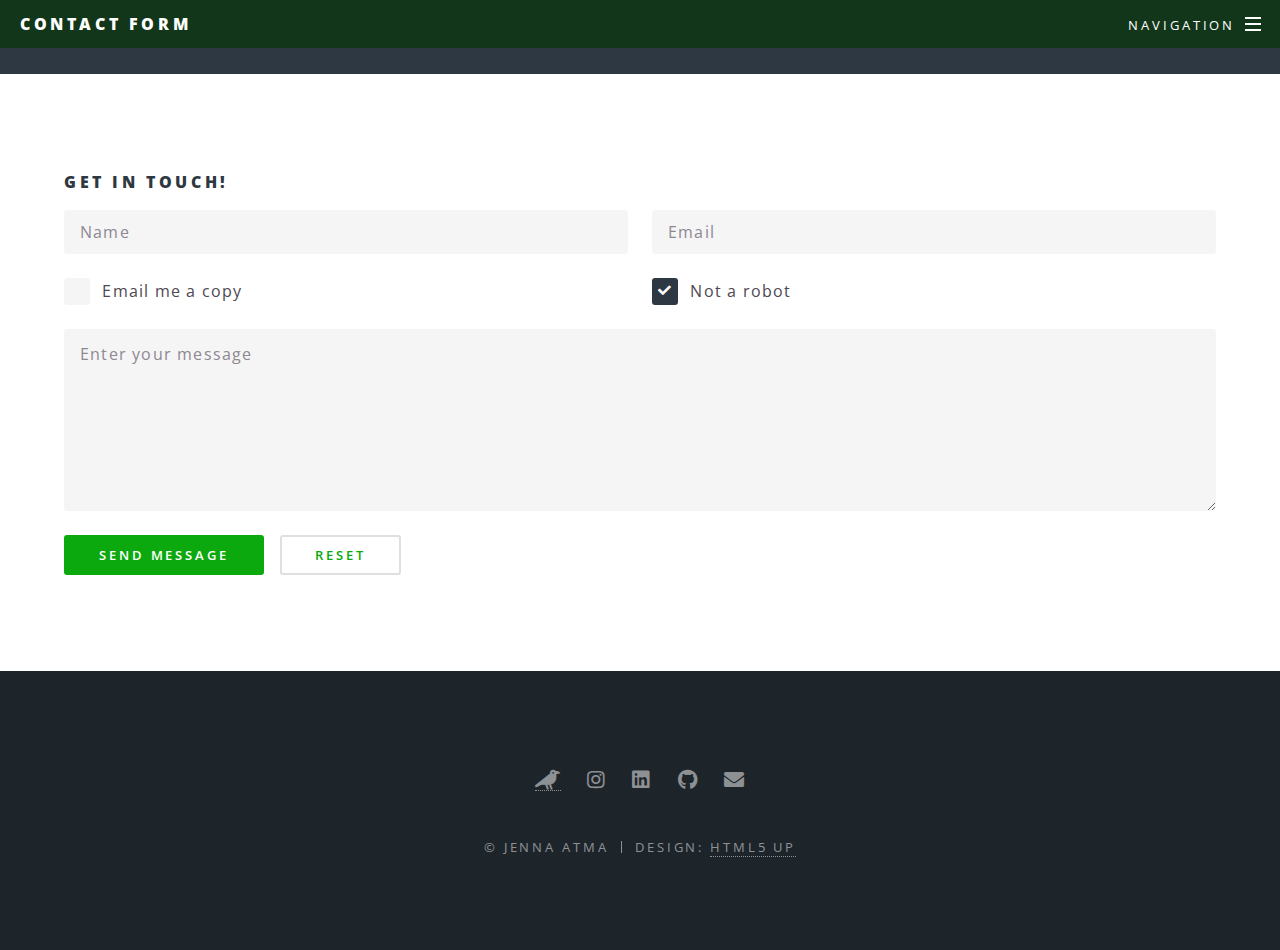
==== commit 8c876d46: "cleaning up" ====
--- a/contact.html
+++ b/contact.html
@@ -6,7 +6,7 @@
 -->
 <html>
 	<head>
-		<title>Elements - Spectral by HTML5 UP</title>
+		<title>Contact</title>
 		<meta charset="utf-8" />
 		<meta name="viewport" content="width=device-width, initial-scale=1, user-scalable=no" />
 		<link rel="stylesheet" href="assets/css/main.css" />
@@ -19,18 +19,19 @@
 
 				<!-- Header -->
 					<header id="header">
-						<h1><a href="index.html">Spectral</a></h1>
+						<h1><a href="index.html">Contact Form</a></h1>
 						<nav id="nav">
 							<ul>
 								<li class="special">
 									<a href="#menu" class="menuToggle"><span>Navigation</span></a>
 									<div id="menu">
 										<ul>
-											<li><a href="index.html">About Me</a></li>
+											<li><a href="index.html">Home</a></li>
 											<li><a href="education.html">Education</a></li>
 											<li><a href="work.html">Work</a></li>
 											<li><a href="research.html">Research</a></li>
-											<li><a href="photos.html">Photography</a></li>
+											<li><a href="photography.html">Photography</a></li>
+							       	<li><a href="https://tigereyeartstudio.weebly.com/">Art & Illustration</a></li>
 											<li><a href="contact.html">Contact</a></li>
 										</ul>
 									</div>
@@ -41,275 +42,18 @@
 
 				<!-- Main -->
 					<article id="main">
-						<header>
-							<h2>Elements</h2>
-							<p>Aliquam ut ex ut interdum donec amet imperdiet eleifend</p>
-						</header>
+						    <div class="image top"><img src="images/dickcissel.jpg" alt="" /></div>
 						<section class="wrapper style5">
 							<div class="inner">
-
 								<section>
-									<h4>Text</h4>
-									<p>This is <b>bold</b> and this is <strong>strong</strong>. This is <i>italic</i> and this is <em>emphasized</em>.
-									This is <sup>superscript</sup> text and this is <sub>subscript</sub> text.
-									This is <u>underlined</u> and this is code: <code>for (;;) { ... }</code>. Finally, <a href="#">this is a link</a>.</p>
-									<hr />
-									<header>
-										<h4>Heading with a Subtitle</h4>
-										<p>Lorem ipsum dolor sit amet nullam id egestas urna aliquam</p>
-									</header>
-									<p>Nunc lacinia ante nunc ac lobortis. Interdum adipiscing gravida odio porttitor sem non mi integer non faucibus ornare mi ut ante amet placerat aliquet. Volutpat eu sed ante lacinia sapien lorem accumsan varius montes viverra nibh in adipiscing blandit tempus accumsan.</p>
-									<header>
-										<h5>Heading with a Subtitle</h5>
-										<p>Lorem ipsum dolor sit amet nullam id egestas urna aliquam</p>
-									</header>
-									<p>Nunc lacinia ante nunc ac lobortis. Interdum adipiscing gravida odio porttitor sem non mi integer non faucibus ornare mi ut ante amet placerat aliquet. Volutpat eu sed ante lacinia sapien lorem accumsan varius montes viverra nibh in adipiscing blandit tempus accumsan.</p>
-									<hr />
-									<h2>Heading Level 2</h2>
-									<h3>Heading Level 3</h3>
-									<h4>Heading Level 4</h4>
-									<h5>Heading Level 5</h5>
-									<h6>Heading Level 6</h6>
-									<hr />
-									<h5>Blockquote</h5>
-									<blockquote>Fringilla nisl. Donec accumsan interdum nisi, quis tincidunt felis sagittis eget tempus euismod. Vestibulum ante ipsum primis in faucibus vestibulum. Blandit adipiscing eu felis iaculis volutpat ac adipiscing accumsan faucibus. Vestibulum ante ipsum primis in faucibus lorem ipsum dolor sit amet nullam adipiscing eu felis.</blockquote>
-									<h5>Preformatted</h5>
-									<pre><code>i = 0;
-
-while (!deck.isInOrder()) {
-  print 'Iteration ' + i;
-  deck.shuffle();
-  i++;
-}
-
-print 'It took ' + i + ' iterations to sort the deck.';</code></pre>
-								</section>
-
-								<section>
-									<h4>Lists</h4>
-									<div class="row">
-										<div class="col-6 col-12-medium">
-											<h5>Unordered</h5>
-											<ul>
-												<li>Dolor pulvinar etiam.</li>
-												<li>Sagittis adipiscing.</li>
-												<li>Felis enim feugiat.</li>
-											</ul>
-											<h5>Alternate</h5>
-											<ul class="alt">
-												<li>Dolor pulvinar etiam.</li>
-												<li>Sagittis adipiscing.</li>
-												<li>Felis enim feugiat.</li>
-											</ul>
-										</div>
-										<div class="col-6 col-12-medium">
-											<h5>Ordered</h5>
-											<ol>
-												<li>Dolor pulvinar etiam.</li>
-												<li>Etiam vel felis viverra.</li>
-												<li>Felis enim feugiat.</li>
-												<li>Dolor pulvinar etiam.</li>
-												<li>Etiam vel felis lorem.</li>
-												<li>Felis enim et feugiat.</li>
-											</ol>
-											<h5>Icons</h5>
-											<ul class="icons">
-												<li><a href="#" class="icon brands fa-twitter"><span class="label">Twitter</span></a></li>
-												<li><a href="#" class="icon brands fa-facebook-f"><span class="label">Facebook</span></a></li>
-												<li><a href="#" class="icon brands fa-instagram"><span class="label">Instagram</span></a></li>
-												<li><a href="#" class="icon brands fa-github"><span class="label">Github</span></a></li>
-											</ul>
-										</div>
-									</div>
-									<h5>Actions</h5>
-									<div class="row">
-										<div class="col-6 col-12-medium">
-											<ul class="actions">
-												<li><a href="#" class="button primary">Default</a></li>
-												<li><a href="#" class="button">Default</a></li>
-											</ul>
-											<ul class="actions small">
-												<li><a href="#" class="button primary small">Small</a></li>
-												<li><a href="#" class="button small">Small</a></li>
-											</ul>
-											<ul class="actions stacked">
-												<li><a href="#" class="button primary">Default</a></li>
-												<li><a href="#" class="button">Default</a></li>
-											</ul>
-											<ul class="actions stacked">
-												<li><a href="#" class="button primary small">Small</a></li>
-												<li><a href="#" class="button small">Small</a></li>
-											</ul>
-										</div>
-										<div class="col-6 col-12-medium">
-											<ul class="actions stacked">
-												<li><a href="#" class="button primary fit">Default</a></li>
-												<li><a href="#" class="button fit">Default</a></li>
-											</ul>
-											<ul class="actions stacked">
-												<li><a href="#" class="button primary small fit">Small</a></li>
-												<li><a href="#" class="button small fit">Small</a></li>
-											</ul>
-										</div>
-									</div>
-								</section>
-
-								<section>
-									<h4>Table</h4>
-									<h5>Default</h5>
-									<div class="table-wrapper">
-										<table>
-											<thead>
-												<tr>
-													<th>Name</th>
-													<th>Description</th>
-													<th>Price</th>
-												</tr>
-											</thead>
-											<tbody>
-												<tr>
-													<td>Item One</td>
-													<td>Ante turpis integer aliquet porttitor.</td>
-													<td>29.99</td>
-												</tr>
-												<tr>
-													<td>Item Two</td>
-													<td>Vis ac commodo adipiscing arcu aliquet.</td>
-													<td>19.99</td>
-												</tr>
-												<tr>
-													<td>Item Three</td>
-													<td> Morbi faucibus arcu accumsan lorem.</td>
-													<td>29.99</td>
-												</tr>
-												<tr>
-													<td>Item Four</td>
-													<td>Vitae integer tempus condimentum.</td>
-													<td>19.99</td>
-												</tr>
-												<tr>
-													<td>Item Five</td>
-													<td>Ante turpis integer aliquet porttitor.</td>
-													<td>29.99</td>
-												</tr>
-											</tbody>
-											<tfoot>
-												<tr>
-													<td colspan="2"></td>
-													<td>100.00</td>
-												</tr>
-											</tfoot>
-										</table>
-									</div>
-
-									<h5>Alternate</h5>
-									<div class="table-wrapper">
-										<table class="alt">
-											<thead>
-												<tr>
-													<th>Name</th>
-													<th>Description</th>
-													<th>Price</th>
-												</tr>
-											</thead>
-											<tbody>
-												<tr>
-													<td>Item One</td>
-													<td>Ante turpis integer aliquet porttitor.</td>
-													<td>29.99</td>
-												</tr>
-												<tr>
-													<td>Item Two</td>
-													<td>Vis ac commodo adipiscing arcu aliquet.</td>
-													<td>19.99</td>
-												</tr>
-												<tr>
-													<td>Item Three</td>
-													<td> Morbi faucibus arcu accumsan lorem.</td>
-													<td>29.99</td>
-												</tr>
-												<tr>
-													<td>Item Four</td>
-													<td>Vitae integer tempus condimentum.</td>
-													<td>19.99</td>
-												</tr>
-												<tr>
-													<td>Item Five</td>
-													<td>Ante turpis integer aliquet porttitor.</td>
-													<td>29.99</td>
-												</tr>
-											</tbody>
-											<tfoot>
-												<tr>
-													<td colspan="2"></td>
-													<td>100.00</td>
-												</tr>
-											</tfoot>
-										</table>
-									</div>
-								</section>
-
-								<section>
-									<h4>Buttons</h4>
-									<ul class="actions">
-										<li><a href="#" class="button primary">Primary</a></li>
-										<li><a href="#" class="button">Default</a></li>
-									</ul>
-									<ul class="actions">
-										<li><a href="#" class="button large">Large</a></li>
-										<li><a href="#" class="button">Default</a></li>
-										<li><a href="#" class="button small">Small</a></li>
-									</ul>
-									<ul class="actions fit">
-										<li><a href="#" class="button fit">Fit</a></li>
-										<li><a href="#" class="button primary fit">Fit</a></li>
-										<li><a href="#" class="button fit">Fit</a></li>
-									</ul>
-									<ul class="actions fit small">
-										<li><a href="#" class="button primary fit small">Fit + Small</a></li>
-										<li><a href="#" class="button fit small">Fit + Small</a></li>
-										<li><a href="#" class="button primary fit small">Fit + Small</a></li>
-									</ul>
-									<ul class="actions">
-										<li><a href="#" class="button primary icon solid fa-download">Icon</a></li>
-										<li><a href="#" class="button icon solid fa-download">Icon</a></li>
-									</ul>
-									<ul class="actions">
-										<li><span class="button primary disabled">Disabled</span></li>
-										<li><span class="button disabled">Disabled</span></li>
-									</ul>
-								</section>
-
-								<section>
-									<h4>Form</h4>
-									<form method="post" action="#">
+									<h4>Get in touch!</h4>
+									<form method="post" action="https://formspree.io/f/mayvwlze">
 										<div class="row gtr-uniform">
 											<div class="col-6 col-12-xsmall">
 												<input type="text" name="demo-name" id="demo-name" value="" placeholder="Name" />
 											</div>
 											<div class="col-6 col-12-xsmall">
 												<input type="email" name="demo-email" id="demo-email" value="" placeholder="Email" />
-											</div>
-											<div class="col-12">
-												<select name="demo-category" id="demo-category">
-													<option value="">- Category -</option>
-													<option value="1">Manufacturing</option>
-													<option value="1">Shipping</option>
-													<option value="1">Administration</option>
-													<option value="1">Human Resources</option>
-												</select>
-											</div>
-											<div class="col-4 col-12-small">
-												<input type="radio" id="demo-priority-low" name="demo-priority" checked>
-												<label for="demo-priority-low">Low</label>
-											</div>
-											<div class="col-4 col-12-small">
-												<input type="radio" id="demo-priority-normal" name="demo-priority">
-												<label for="demo-priority-normal">Normal</label>
-											</div>
-											<div class="col-4 col-12-small">
-												<input type="radio" id="demo-priority-high" name="demo-priority">
-												<label for="demo-priority-high">High</label>
 											</div>
 											<div class="col-6 col-12-small">
 												<input type="checkbox" id="demo-copy" name="demo-copy">
@@ -332,28 +76,6 @@
 									</form>
 								</section>
 
-								<section>
-									<h4>Image</h4>
-									<h5>Fit</h5>
-									<div class="box alt">
-										<div class="row gtr-50 gtr-uniform">
-											<div class="col-12"><span class="image fit"><img src="images/banner.jpg" alt="" /></span></div>
-											<div class="col-4"><span class="image fit"><img src="images/pic01.jpg" alt="" /></span></div>
-											<div class="col-4"><span class="image fit"><img src="images/pic02.jpg" alt="" /></span></div>
-											<div class="col-4"><span class="image fit"><img src="images/pic03.jpg" alt="" /></span></div>
-											<div class="col-4"><span class="image fit"><img src="images/pic03.jpg" alt="" /></span></div>
-											<div class="col-4"><span class="image fit"><img src="images/pic02.jpg" alt="" /></span></div>
-											<div class="col-4"><span class="image fit"><img src="images/pic01.jpg" alt="" /></span></div>
-											<div class="col-4"><span class="image fit"><img src="images/pic02.jpg" alt="" /></span></div>
-											<div class="col-4"><span class="image fit"><img src="images/pic01.jpg" alt="" /></span></div>
-											<div class="col-4"><span class="image fit"><img src="images/pic03.jpg" alt="" /></span></div>
-										</div>
-									</div>
-									<h5>Left &amp; Right</h5>
-									<p><span class="image left"><img src="images/pic04.jpg" alt="" /></span>Morbi mattis mi consectetur tortor elementum, varius pellentesque velit convallis. Aenean tincidunt lectus auctor mauris maximus, ac scelerisque ipsum tempor. Duis vulputate ex et ex tincidunt, quis lacinia velit aliquet. Duis non efficitur nisi, id malesuada justo. Maecenas sagittis felis ac sagittis semper. Curabitur purus leo, tempus sed finibus eget, fringilla quis risus. Maecenas et lorem quis sem varius sagittis et a est. Maecenas iaculis iaculis sem. Donec vel dolor at arcu tincidunt bibendum. Interdum et malesuada fames ac ante ipsum primis in faucibus. Fusce ut aliquet justo. Donec id neque ipsum. Integer eget ultricies odio. Nam vel ex a orci fringilla tincidunt. Aliquam eleifend ligula non velit accumsan cursus. Etiam ut gravida sapien. Morbi mattis mi consectetur tortor elementum, varius pellentesque velit convallis. Aenean tincidunt lectus auctor mauris maximus, ac scelerisque ipsum tempor. Duis vulputate ex et ex tincidunt, quis lacinia velit aliquet. Duis non efficitur nisi, id malesuada justo. Maecenas sagittis felis ac sagittis semper. Curabitur purus leo, tempus sed finibus eget, fringilla quis risus. Maecenas et lorem quis sem varius sagittis et a est. Maecenas iaculis iaculis sem. Donec vel dolor at arcu tincidunt bibendum. Interdum et malesuada fames ac ante ipsum primis in faucibus. Fusce ut aliquet justo. Donec id neque ipsum. Integer eget ultricies odio. Nam vel ex a orci fringilla tincidunt. Aliquam eleifend ligula non velit accumsan cursus. Etiam ut gravida sapien.</p>
-									<p><span class="image right"><img src="images/pic05.jpg" alt="" /></span>Vestibulum ultrices risus velit, sit amet blandit massa auctor sit amet. Sed eu lectus sem. Phasellus in odio at ipsum porttitor mollis id vel diam. Praesent sit amet posuere risus, eu faucibus lectus. Vivamus ex ligula, tempus pulvinar ipsum in, auctor porta quam. Proin nec dui cursus, posuere dui eget interdum. Fusce lectus magna, sagittis at facilisis vitae, pellentesque at etiam. Quisque posuere leo quis sem commodo, vel scelerisque nisi scelerisque. Suspendisse id quam vel tortor tincidunt suscipit. Nullam auctor orci eu dolor consectetur, interdum ullamcorper ante tincidunt. Mauris felis nec felis elementum varius. Nam sapien ante, varius in pulvinar vitae, rhoncus id massa. Donec varius ex in mauris ornare, eget euismod urna egestas. Etiam lacinia tempor ipsum, sodales porttitor justo. Aliquam dolor quam, semper in tortor eu, volutpat efficitur quam. Fusce nec fermentum nisl. Aenean erat diam, tempus aliquet erat. Etiam iaculis nulla ipsum, et pharetra libero rhoncus ut. Phasellus rutrum cursus velit, eget condimentum nunc blandit vel. In at pulvinar lectus. Morbi diam ante, vulputate et imperdiet eget, fermentum non dolor. Ut eleifend sagittis tincidunt. Sed viverra commodo mi, ac rhoncus justo. Duis neque ligula, elementum ut enim vel, posuere finibus justo. Vivamus facilisis maximus nibh quis pulvinar. Quisque hendrerit in ipsum id tellus facilisis fermentum. Proin mauris dui.</p>
-								</section>
-
 							</div>
 						</section>
 					</article>
@@ -361,14 +83,14 @@
 				<!-- Footer -->
 					<footer id="footer">
 						<ul class="icons">
-							<li><a href="#" class="icon brands fa-twitter"><span class="label">Twitter</span></a></li>
-							<li><a href="#" class="icon brands fa-facebook-f"><span class="label">Facebook</span></a></li>
-							<li><a href="#" class="icon brands fa-instagram"><span class="label">Instagram</span></a></li>
-							<li><a href="#" class="icon brands fa-dribbble"><span class="label">Dribbble</span></a></li>
-							<li><a href="#" class="icon solid fa-envelope"><span class="label">Email</span></a></li>
+							<li><a href="https://ebird.org/profile/MTE3NzY3OQ/world" class="fas fa-crow"></a></li>
+							<li><a href="https://www.instagram.com/birds_in_hand/" class="icon brands fa-instagram"><span class="label">Instagram</span></a></li>
+							<li><a href="https://www.linkedin.com/in/jenna-atma-a93178113/" class="icon brands fa-linkedin"><span class="label">LinkedIn</span></a></li>
+							<li><a href="https://github.com/jatmasphere/" class="icon brands fa-github"><span class="label">GitHub</span></a></li>
+							<li><a href="contact.html" class="icon solid fa-envelope"><span class="label">Email</span></a></li>
 						</ul>
 						<ul class="copyright">
-							<li>&copy; Untitled</li><li>Design: <a href="http://html5up.net">HTML5 UP</a></li>
+							<li>&copy; Jenna Atma</li><li>Design: <a href="http://html5up.net">HTML5 UP</a></li>
 						</ul>
 					</footer>
 
--- a/assets/css/main.css
+++ b/assets/css/main.css
@@ -2114,6 +2114,13 @@
 			margin: 0 2em 2em 0;
 			top: 0.25em;
 		}
+		
+				
+		.image.top {
+			float: center;
+			margin: 0 0 0 0;
+			top: 0.25em;
+		}
 
 		.image.right {
 			float: right;
@@ -2128,7 +2135,10 @@
 		.image.center {
 			max-width: 20%;
 		}
-			.image.left img, .image.center img, .image.right img {
+				.image.top {
+			max-width: 100%;
+		}
+			.image.left img, .image.center img, .image.right img, .image.top img {
 				width: 100%;
 			}
 
@@ -2496,7 +2506,7 @@
 		input[type="button"].primary,
 		button.primary,
 		.button.primary {
-			background-color: #ed4933;
+			background-color: #0ba90e;
 			box-shadow: none !important;
 			color: #ffffff !important;
 		}
@@ -2506,7 +2516,7 @@
 			input[type="button"].primary:hover,
 			button.primary:hover,
 			.button.primary:hover {
-				background-color: #ef5e4a !important;
+				background-color: #0ba90e !important;
 			}
 
 			input[type="submit"].primary:active,
@@ -2514,7 +2524,7 @@
 			input[type="button"].primary:active,
 			button.primary:active,
 			.button.primary:active {
-				background-color: #eb341c !important;
+				background-color: #0ba90e !important;
 			}
 
 		input[type="submit"].disabled, input[type="submit"]:disabled,
@@ -3283,7 +3293,7 @@
 			.wrapper.style5 button,
 			.wrapper.style5 .button {
 				box-shadow: inset 0 0 0 2px #dfdfdf;
-				color: #2E3842;
+				color: #0ba90e;
 			}
 
 				.wrapper.style5 input[type="submit"]:hover,
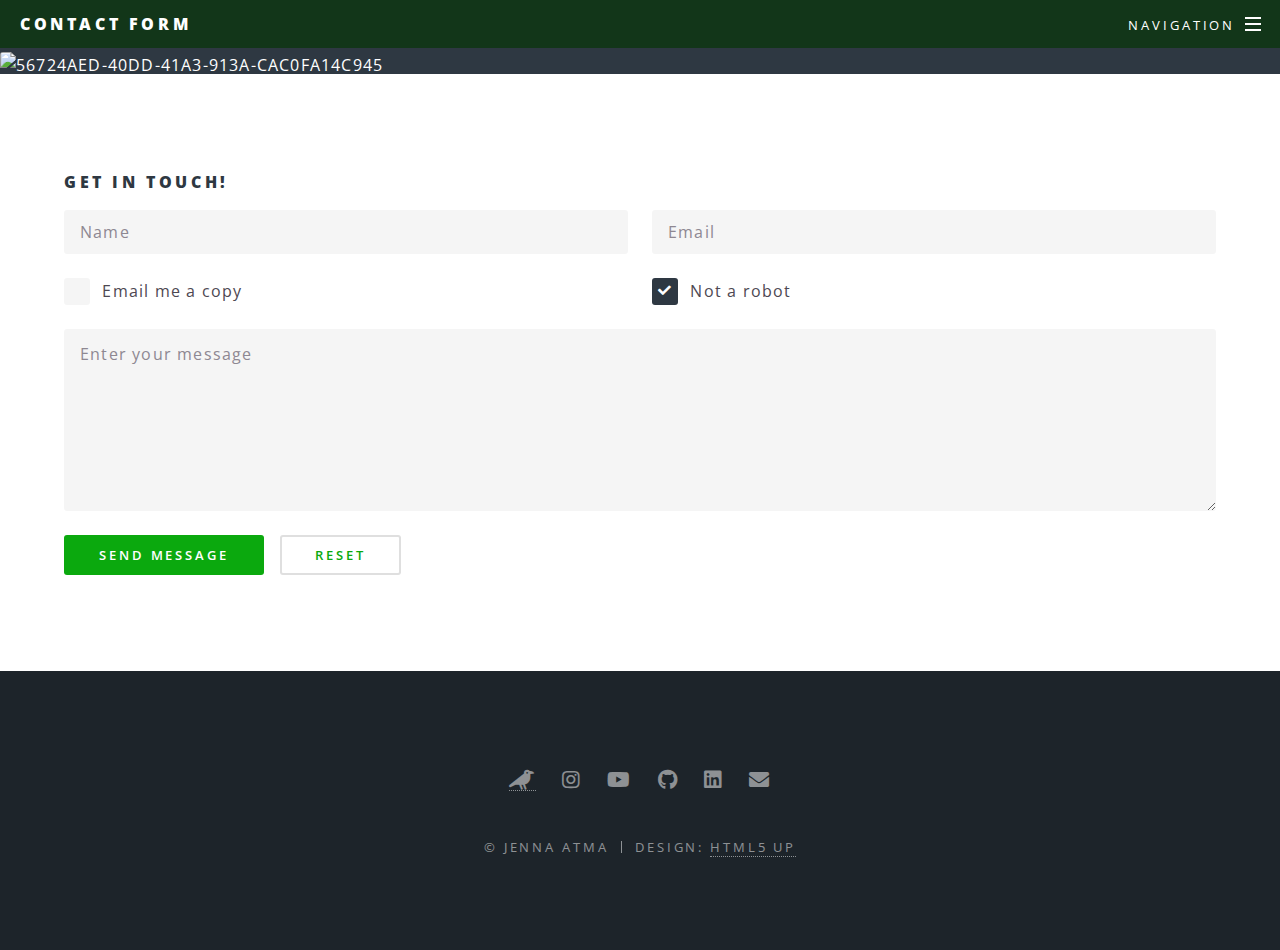
==== commit 91890139: "fixed photos" ====
--- a/contact.html
+++ b/contact.html
@@ -42,7 +42,7 @@
 
 				<!-- Main -->
 					<article id="main">
-						    <div class="image top"><img src="images/dickcissel.jpg" alt="" /></div>
+						    <div class="image top"><img src="https://live.staticflickr.com/65535/51716914837_4d51d3dc1d_h.jpg" width="1600" alt="56724AED-40DD-41A3-913A-CAC0FA14C945"></a><script async src="//embedr.flickr.com/assets/client-code.js" charset="utf-8"></script></div>
 						<section class="wrapper style5">
 							<div class="inner">
 								<section>
@@ -85,8 +85,9 @@
 						<ul class="icons">
 							<li><a href="https://ebird.org/profile/MTE3NzY3OQ/world" class="fas fa-crow"></a></li>
 							<li><a href="https://www.instagram.com/birds_in_hand/" class="icon brands fa-instagram"><span class="label">Instagram</span></a></li>
+							<li><a href="https://www.youtube.com/playlist?list=PLBAL3YU4CWPzMROMxKEusWKFgCXz6n7D2" class="icon brands fa-youtube"><span class="label">YouTube</span></a></li>
+							<li><a href="https://github.com/jatmasphere/" class="icon brands fa-github"><span class="label">GitHub</span></a></li>
 							<li><a href="https://www.linkedin.com/in/jenna-atma-a93178113/" class="icon brands fa-linkedin"><span class="label">LinkedIn</span></a></li>
-							<li><a href="https://github.com/jatmasphere/" class="icon brands fa-github"><span class="label">GitHub</span></a></li>
 							<li><a href="contact.html" class="icon solid fa-envelope"><span class="label">Email</span></a></li>
 						</ul>
 						<ul class="copyright">
